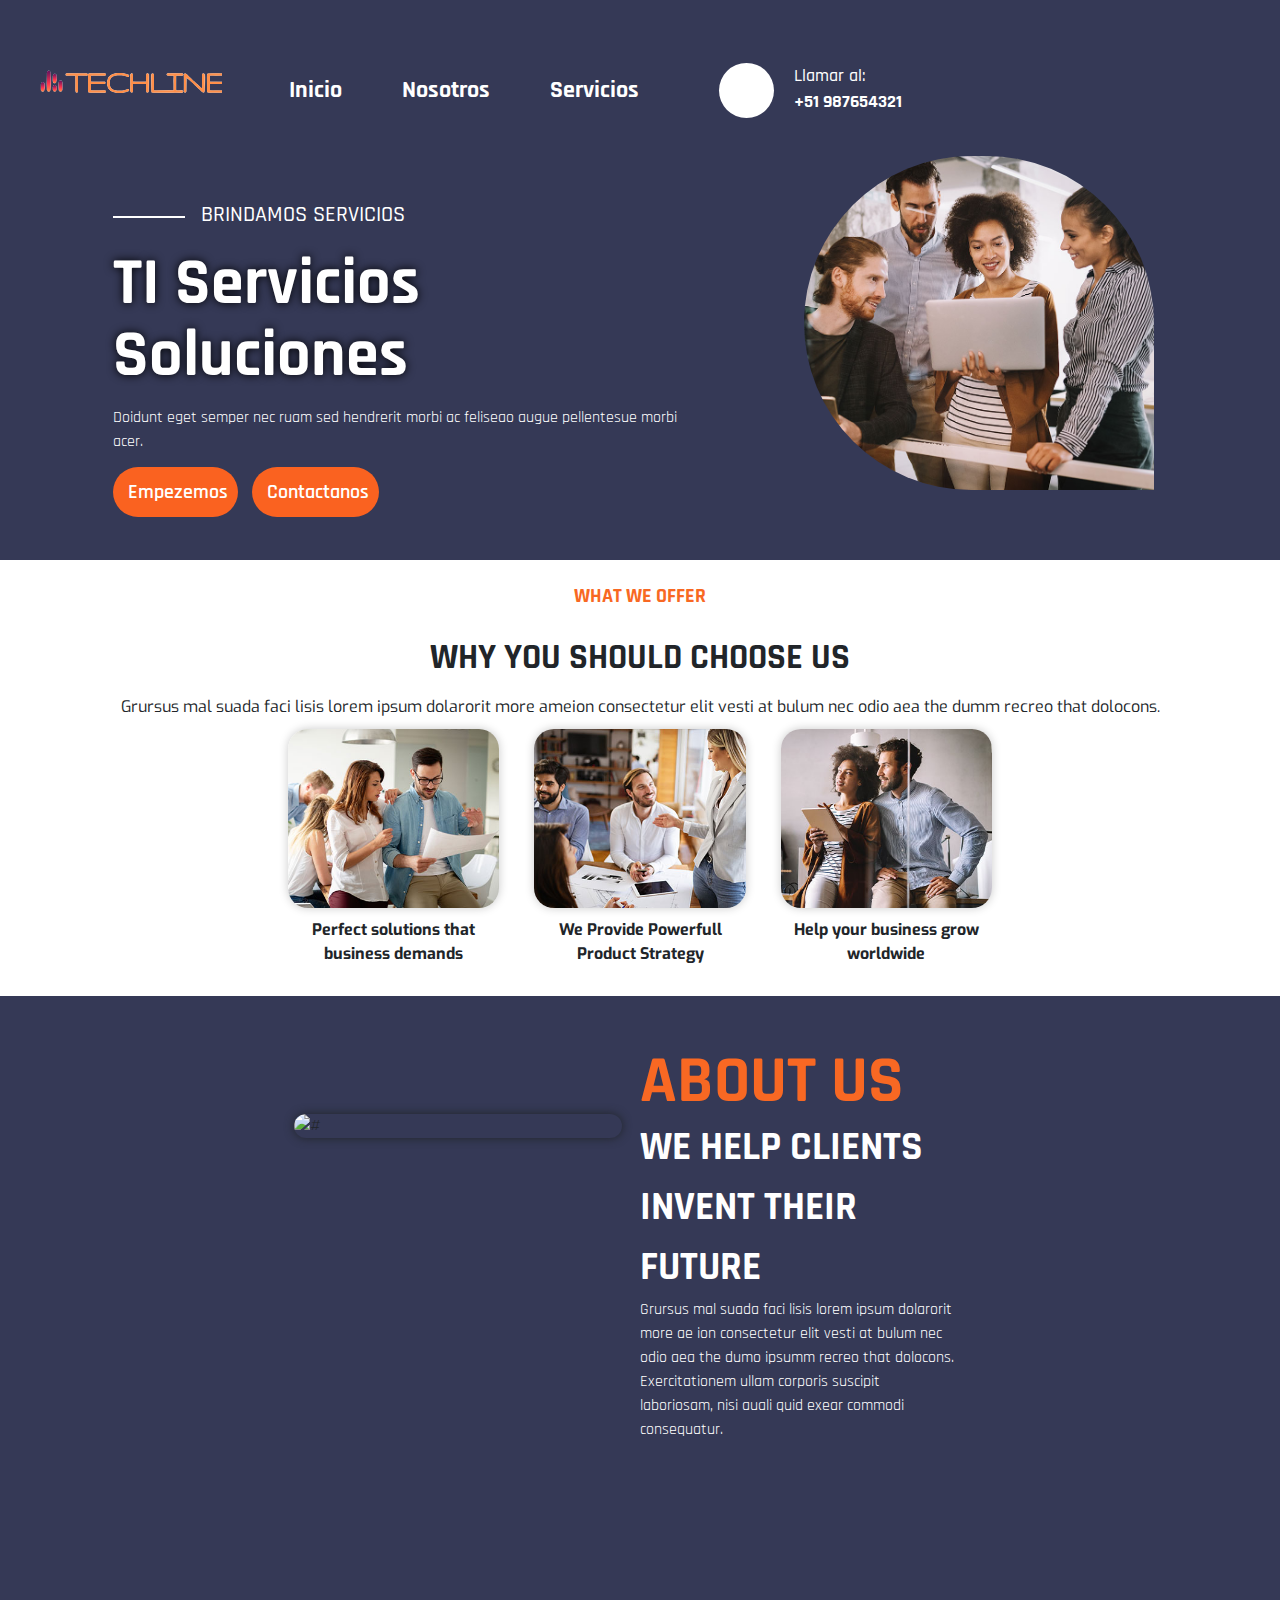
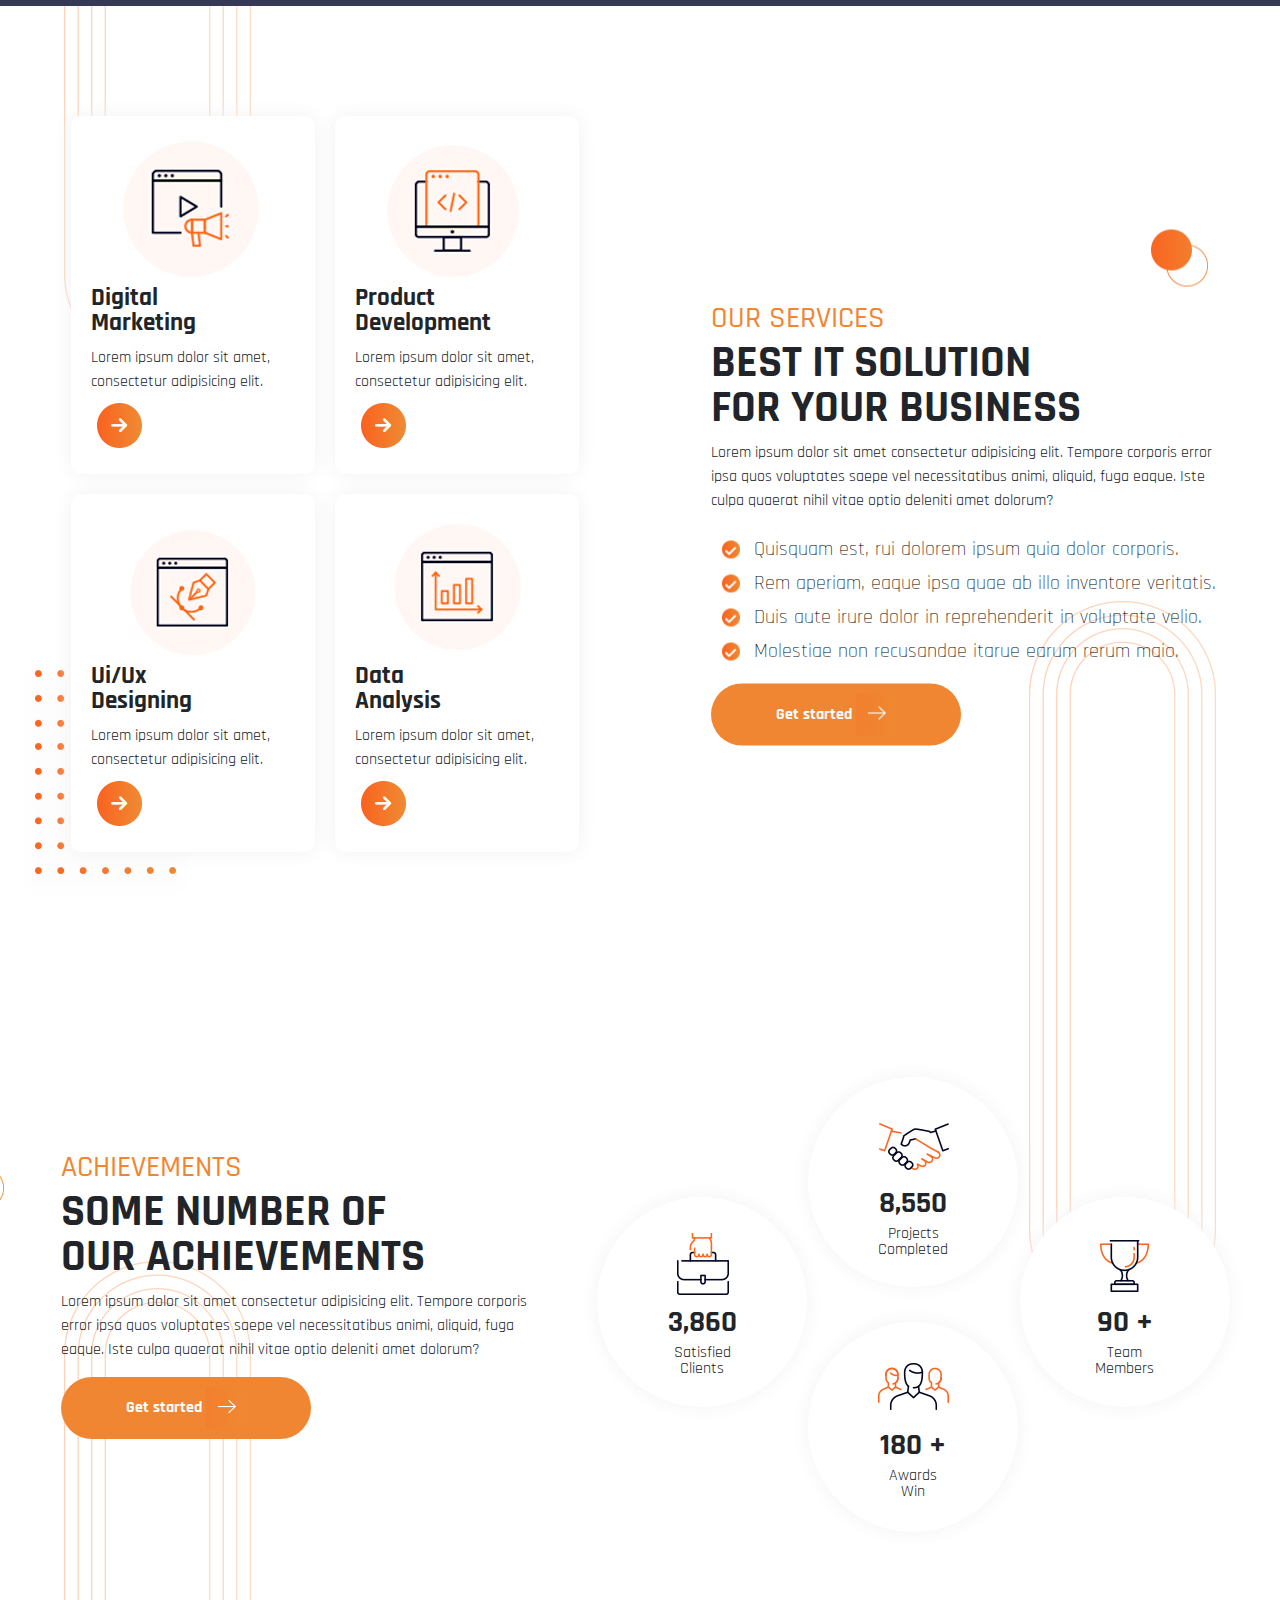
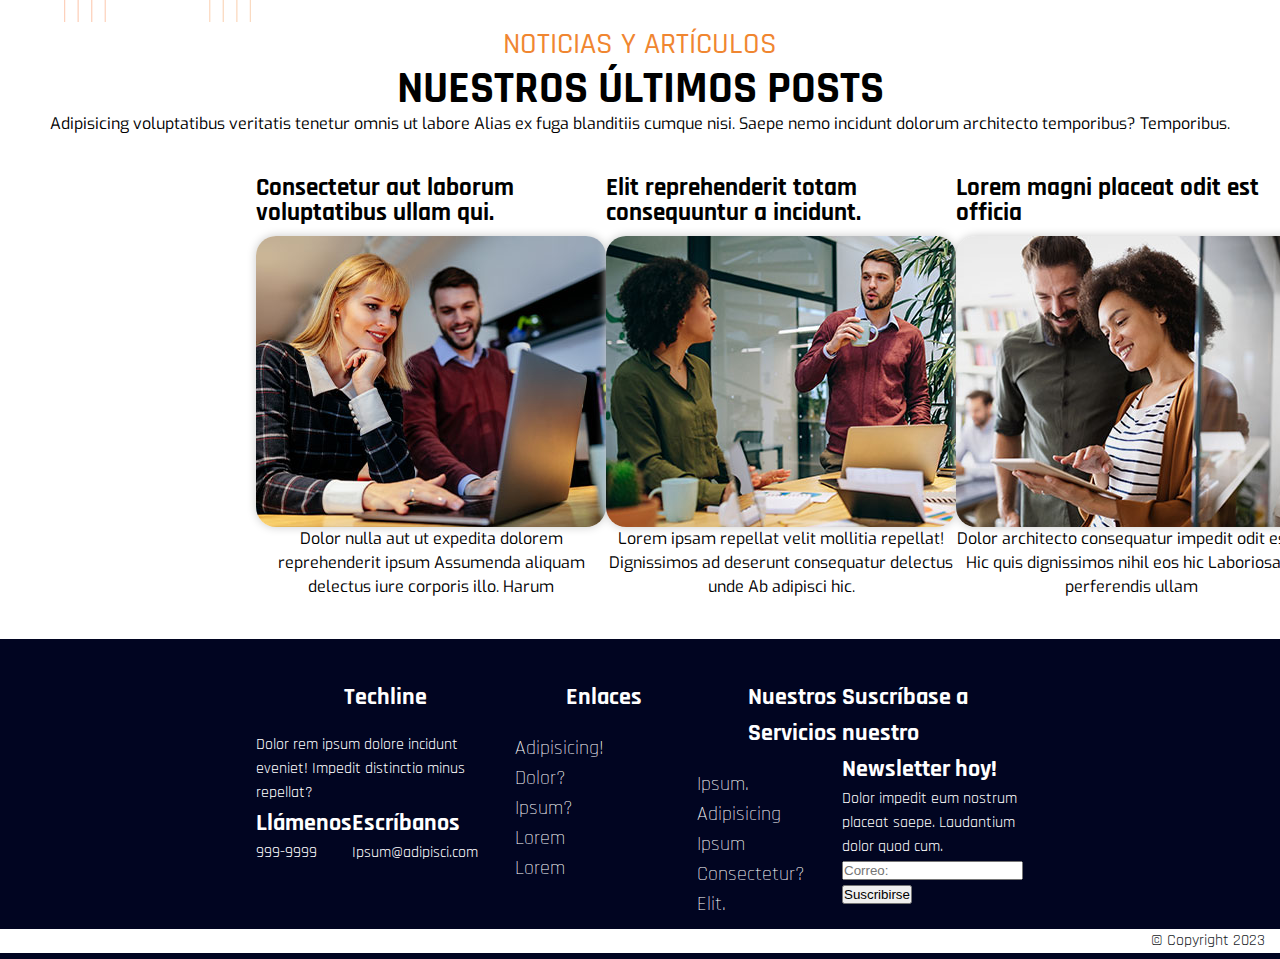
==== index.html @ 8a4e3941 "Cambis míos" ====
<!DOCTYPE html>
<html lang="en">
<head>
        <meta charset="UTF-8">
        <meta http-equiv="X-UA-Compatible" content="IE=edge">
        <meta name="viewport" content="width=device-width, initial-scale=1.0">
        <title>TECHLINE</title>
        <link rel="stylesheet" href="estilos.css">
        <link rel="stylesheet" href="https://cdnjs.cloudflare.com/ajax/libs/font-awesome/6.4.0/css/all.min.css" integrity="sha512-iecdLmaskl7CVkqkXNQ/ZH/XLlvWZOJyj7Yy7tcenmpD1ypASozpmT/E0iPtmFIB46ZmdtAc9eNBvH0H/ZpiBw==" crossorigin="anonymous" referrerpolicy="no-referrer" />
</head>
<body>
<div class="banner_completo">
        <header class="cabecera" >
                <div class="barra_cabecera">
                        <div class="menu_cabecera">
                                <div class="barra_derecha">
                                        <div class="imagen">
                                                <div class="logo">
                                                        <img src="imagenes/logo1.png" class="logo0">
                                                </div>
                                        </div>

                                        <div class="boton">
                                        

                                        </div>
                                        <div class="contacto">
                                                <ul class="lista">
                                                        <li class="listainicio">Inicio</li>
                                                        <li class="listainicio">Nosotros</li>
                                                        <li class="listainicio">Servicios</li>
                                                </ul>

                                                <div class="img_contacto">
                                                        <div class="img_contacto1">
                                                                <i class="fa-solid fa-phone-volume"></i>
                                                        </div>

                                                        <div class="texto_contacto">
                                                                <p class="texto_contacto1">Llamar al:</p>
                                                                <div class="texto_contacto2"> +51 987654321</div>

                                                        </div>

                                                </div>
                                        </div>
                                 </div>
                        </div>
                </div>


        </header>
        <section class="cabecera2">
                <div class="caja_contenido">
                        <div class="caja_fila">
                                <div class="caja_fila_1">
                                        <div class="caja_fila2">
                                                <div><i class="fa-brands fa-square-facebook"></i></div>
                                                <div><i class="fa-brands fa-square-instagram"></i></div>
                                                <div><i class="fa-brands fa-square-twitter"></i></div>
                                                <div><i class="fa-brands fa-square-whatsapp"></i></div>
                                        </div>
                                        <div class="banner_abajo">
                                                <div class="banner_bajo1">
                                                        <img src="imagenes/banner-line.png" class="img_contacto2">
                                                        <h6 class="texto_blanco">BRINDAMOS SERVICIOS</h6>
                                                        <h1 class="texto_blanco1">TI Servicios Soluciones</h1>
                                                        <p class="texto_blanco1">Doidunt eget semper nec ruam sed hendrerit morbi ac feliseao augue pellentesue morbi acer.</p>
                                                        <div class="botonesbanner"> Empezemos</div>
                                                        <div class="botonesbanner"> Contactanos</div>
                                                </div>
                                        </div>
                                </div>
                                <div class="banner_derecha">
                                        <div class="img_bannerderecha">
                                                <img src="imagenes/banner-image.jpg" class="img_bannerderecha1">
                                        </div>
                                </div>
                        </div>

                </div>

        </section>

        <!-- Ofrecemos -->

        <section class="ofrecemos" id="ofrecemos">
                <div class="offer">
                        <h1>WHAT WE OFFER</h1>
                        <h2>WHY YOU SHOULD CHOOSE US</h2>
                        <p>Grursus mal suada faci lisis lorem ipsum dolarorit more ameion
                        consectetur elit vesti at bulum nec odio aea the dumm recreo
                        that dolocons.</p>
                        <div class="card-container">
                        <div class="card">
                                <img
                                src="imagenes/ofrecemos1.jpg"
                                alt="#" />
                                <p>Perfect solutions that business demands</p>
                        </div>
                        <div class="card">
                                <img
                                src="imagenes/ofrecemos2.jpg"
                                alt="#" />
                                <p>We Provide Powerfull Product Strategy</p>
                        </div>
                        <div class="card">
                                <img
                                src="imagenes/ofrecemos3.jpg"
                                alt="#" />
                                <p>Help your business grow worldwide</p>
                        </div>
                        </div>
                </div>
        </section>


        <!-- Aboutus -->

        <section>
                <div class="aboutus">
                        <div class="img-container">
                        <img src="https://html.designingmedia.com/technofy/assets/images/about-image1.jpg" alt="#" />
                        </div>
                        <div class="text-container">
                        <h1>ABOUT US</h1>
                        <h2>WE HELP CLIENTS INVENT THEIR FUTURE</h2>
                        <p>Grursus mal suada faci lisis lorem ipsum dolarorit more
                                ae ion consectetur elit vesti at bulum nec odio aea the
                                dumo ipsumm recreo that dolocons.

                                Exercitationem ullam corporis suscipit laboriosam, nisi
                                auali quid exear commodi consequatur.</p>
                        </div>
                </div>
        </section>

        <!-- Servicios -->

        <section class="servicios">
            <div class="decoracion-bg-inferior">
                <img src="imagenes/fondo-decoracion-inferior.png" alt="">
            </div>
            <div class="decoracion-bg-superior">
                <img src="imagenes/fondo-decoracion-superior.png" alt="">
            </div>
            <div class="container-servicios">
                
                <div class="wrapper-left">
                    <div class="img-decoration-left">
                        <img src="imagenes/imagen-izquierda-inferior.png" alt="">
                    </div>
                    <div class="item-wrapper-left">
                        <img src="imagenes/imagen-1.jpg" alt="">
                        <h3>
                            Digital <br> Marketing
                        </h3>
                        <p>
                            Lorem ipsum dolor sit amet, consectetur adipisicing elit. 
                        </p>
                        <a href="#">
                            <img src="imagenes/icono-enlace.png" alt="">
                        </a>
                    </div>
                    <div class="item-wrapper-left">
                        <img src="imagenes/imagen-2.jpg" alt="">
                        <h3>
                            Product <br> Development
                        </h3>
                        <p>
                            Lorem ipsum dolor sit amet, consectetur adipisicing elit. 
                        </p>
                        <a href="#">
                            <img src="imagenes/icono-enlace.png" alt="">
                        </a>
                    </div>
                    <div class="item-wrapper-left">
                        <img src="imagenes/imagen-3.jpg" alt="">
                        <h3>
                            Ui/Ux <br> Designing
                        </h3>
                        <p>
                            Lorem ipsum dolor sit amet, consectetur adipisicing elit. 
                        </p>
                        <a href="#">
                            <img src="imagenes/icono-enlace.png" alt="">
                        </a>
                    </div>
                    <div class="item-wrapper-left">
                        <img src="imagenes/imagen-4.jpg" alt="">
                        <h3>
                            Data <br> Analysis
                        </h3>
                        <p>
                            Lorem ipsum dolor sit amet, consectetur adipisicing elit. 
                        </p>
                        <a href="#">
                            <img src="imagenes/icono-enlace.png" alt="">
                        </a>
                    </div>
                </div>

                <div class="wrapper-right">
                    <div class="wrapper-right-2">
                        <div class="img-decoration">
                            <img src="imagenes/imagen-derecha-superior.png" alt="">
                        </div>
                        <h4>
                            OUR SERVICES
                        </h4>
                        <h2>
                            BEST IT SOLUTION <br>
                            FOR YOUR BUSINESS
                        </h2>
                        <p>
                            Lorem ipsum dolor sit amet consectetur adipisicing elit. Tempore corporis error ipsa quos voluptates saepe vel necessitatibus animi, aliquid, fuga eaque. Iste culpa quaerat nihil vitae optio deleniti amet dolorum?
                        </p>
                        <ul class="lista-servicios">
                            <li>
                                <img src="imagenes/icono-lista.png" alt="">
                                Quisquam est, rui dolorem ipsum quia dolor corporis.
                            </li>
                            <li>
                                <img src="imagenes/icono-lista.png" alt="">
                                Rem aperiam, eaque ipsa quae ab illo inventore veritatis.
                            </li>
                            <li>
                                <img src="imagenes/icono-lista.png" alt="">
                                Duis aute irure dolor in reprehenderit in voluptate velio.
                            </li>
                            <li>
                                <img src="imagenes/icono-lista.png" alt="">
                                Molestiae non recusandae itarue earum rerum maio.
                            </li>
                        </ul>
                        <a href="">
                            Get started
                            <img src="imagenes/icono-enlace-derecha.png" alt="">
                        </a>
                    </div>
                </div>
            </div>
        </section>

        <!-- Logros -->

        <section class="logros">
            <div class="decoracion-bg-inferior">
                <img src="imagenes/fondo-decoracion-inferior.png" alt="">
            </div>
            <div class="decoracion-bg-superior">
                <img src="imagenes/fondo-decoracion-superior.png" alt="">
            </div>
            <div class="container-logros">
                
                <div class="wrapper-left">
                    <div class="wrapper-left-2">
                        <div class="img-decoration">
                            <img src="imagenes/imagen-derecha-superior.png" alt="">
                        </div>
                        <h4>
                            ACHIEVEMENTS
                        </h4>
                        <h2>
                            SOME NUMBER OF <br>
                            OUR ACHIEVEMENTS
                        </h2>
                        <p>
                            Lorem ipsum dolor sit amet consectetur adipisicing elit. Tempore corporis error ipsa quos voluptates saepe vel necessitatibus animi, aliquid, fuga eaque. Iste culpa quaerat nihil vitae optio deleniti amet dolorum?
                        </p>
                        <a href="">
                            Get started
                            <img src="imagenes/icono-enlace-derecha.png" alt="">
                        </a>
                    </div>
                </div>

                <div class="wrapper-right">
                    <div class="item-wrapper-right">
                        <div class="centered">
                            <img src="imagenes/icono-1-logros.png" alt="">
                            <h3>
                                3,860
                            </h3>
                            <p>
                                Satisfied <br> Clients
                            </p>
                        </div>
                    </div>
                    <div class="item-wrapper-right">
                        <div class="centered">
                            <img src="imagenes/icono-2-logros.png" alt="">
                            <h3>
                                8,550
                            </h3>
                            <p>
                                Projects <br> Completed
                            </p>
                        </div>
                    </div>
                    <div class="item-wrapper-right">
                        <div class="centered">
                            <img src="imagenes/icono-3-logros.png" alt="">
                            <h3>
                                90 +
                            </h3>
                            <p>
                                Team <br> Members 
                            </p>
                        </div>
                    </div>
                    <div class="item-wrapper-right">
                        <div class="centered">
                            <img src="imagenes/icono-4-logros.png" alt="">
                            <h3>
                                180 +
                            </h3>
                            <p>
                                Awards <br>Win
                            </p>
                        </div>
                    </div>
                </div>
                
            </div>
        </section>

        <!-- Noticias -->

        <section class="noticias" id="noticias">
                <h4>Noticias y Artículos</h4>
                <h2>Nuestros últimos posts</h2>
                <p>Adipisicing voluptatibus veritatis tenetur omnis ut labore Alias ex fuga blanditiis cumque nisi. Saepe nemo incidunt dolorum architecto temporibus? Temporibus.</p>
                <div class="contenedor">
                        <div class="fila">
                                <div class="columna">
                                        <h3>
                                                Consectetur aut laborum voluptatibus ullam qui.
                                        </h3>
                                        <img src="imagenes/noticias1.jpg">
                                        <p>
                                                Dolor nulla aut ut expedita dolorem reprehenderit ipsum Assumenda aliquam delectus iure corporis illo. Harum
                                        </p>
                                        
                                </div>
                                <div class="columna">
                                        <h3>
                                                Elit reprehenderit totam consequuntur a incidunt.
                                        </h3>
                                        <img src="imagenes/noticias2.jpg">
                                        <p>
                                                Lorem ipsam repellat velit mollitia repellat! Dignissimos ad deserunt consequatur delectus unde Ab adipisci hic.
                                        </p>
                                        
                                </div>
                                <div class="columna">
                                        <h3>
                                                Lorem magni placeat odit est officia
                                        </h3>
                                        <img src="imagenes/noticias3.jpg">
                                        <p>
                                                Dolor architecto consequatur impedit odit esse. Hic quis dignissimos nihil eos hic Laboriosam perferendis ullam
                                        </p>
                                </div>
                        </div>
                </div>
        </section>
        
        <!-- Contactos -->

        <section class="contactos" id="contactos">
                <div class="contenedor">
                        <div class="fila">
                                <div class="columna">
                                        <h2 class="texto_blanco">Techline</h2>
                                        <p>
                                                Dolor rem ipsum dolore incidunt eveniet! Impedit distinctio minus repellat?
                                        </p>                                        
                                        <div class="contenido">
                                                <div class="fila">
                                                        <div class="columna">
                                                                <h2>Llámenos</h2>
                                                                <p>999-9999</p>
                                                        </div>
                                                        <div class="columna">
                                                                <h2>Escríbanos</h2>
                                                                <p>Ipsum@adipisci.com</p>
                                                        </div>
                                                </div>
                                        </div>
                                </div>
                                <div class="columna">
                                        <h2 class="texto_blanco">Enlaces</h2>
                                        <ul>
                                                <li class="lista">Adipisicing!</li>
                                                <li class="lista">Dolor?</li>
                                                <li class="lista">Ipsum?</li>
                                                <li class="lista">Lorem</li>
                                                <li class="lista">Lorem</li>
                                        </ul>                                                                               
                                </div>
                                <div class="columna">
                                        <h2 class="texto_blanco">Nuestros Servicios</h2>
                                        <li class="lista">Ipsum.</li>
                                        <li class="lista">Adipisicing</li>
                                        <li class="lista">Ipsum</li>
                                        <li class="lista">Consectetur?</li>
                                        <li class="lista">Elit.</li>
                                </div>
                                <div class="columna">
                                        <h2>Suscríbase a nuestro Newsletter hoy!</h2>
                                        <p>Dolor impedit eum nostrum placeat saepe. Laudantium dolor quod cum.</p>
                                        <input type="text" placeholder="Correo:">
                                        <button>Suscribirse</button>
                                </div>
                        </div>
                </div>
        </section>
        <footer id="pie">
                <div>
                <i class="fa-brands fa-square-facebook"></i>
                <i class="fa-brands fa-square-instagram"></i>
                <i class="fa-brands fa-square-twitter"></i>
                <i class="fa-brands fa-square-whatsapp"></i>
                </div>
                <div>&copy; Copyright 2023</div>
        </footer>
</body>
</html>
---- estilos.css ----
@import url('https://fonts.googleapis.com/css2?family=Rajdhani:wght@300;400;500;600;700&display=swap');
@import url('https://fonts.googleapis.com/css2?family=Exo:wght@400;500&display=swap');

:root{
    --color-banner:#353956;
    --color-primary: rgb(240,134,49);
    --color-secondary: #fa6220;
    --color-text:#f86823;
    --color-black:#000;
    --color-white:#fff;
    --color-body-header: #212529;
    --color-footer: #010521;
    --color-box-shadow:#cacaca;
    --color-box-shadow-right: #f3f3f3;
    --color-box-shadow-left: #f1f1f1;
}

* {
    margin: 0;
    padding: 0;
    box-sizing: border-box;
}

body {

    font-family: 'Rajdhani', sans-serif;
    font-size: 1rem;
    font-weight: 400;
    line-height: 1.5;
    color: var(--color-body-header);
    text-align: left;
    background-color: var(--color-white);
}

header {
    color: var(--color-body-header);
    font-family: 'Rajdhani', sans-serif;
    padding: 0px 20px;
    width: 100%;
    height: 100%;
}

div{
    box-sizing: border-box;
}

img{
    vertical-align: middle;
    border-style: none;
}

li{
    font-size: 24px;
    color: var(--color-white);
    font-weight: bold;

}

p{
    margin-top: 0;
}

ul{
    list-style: none;
}

li{
    list-style: none;

}

h6{

    margin-block-start: -1.33em;
    margin-block-end: 2.33em;
    margin-inline-start: 0px;
    margin-inline-end: 0px;
}

h1{
    font-weight: 700;
    font-size: 66px;
    line-height: 72px;
}

/* ID*/

#contactos {
    position: relative;
    top: 380px;
    color: var(--color-white);
    background-color: var(--color-footer);
}
.contactos{
    padding: 40px 0 40px 0;
}
#contactos li {
    color: var(--color-white);
    font-size: 20px;
    font-weight: lighter;
}


#pie {
    background-color: var(--color-white); 
    position: relative;
    top: 350px;
    display: flex;
    justify-content: space-between; 
    padding-right: 15px;
    padding-left: 15px;
}

/*************************** Noticias ***************************/

#noticias {
        position: relative;
        top: 380px;
        color: var(--color-black);
        background-color: var(--color-white);
}
.noticias .contenedor{
    padding: 40px 0 40px 0;
}
.noticias h4,
.noticias h2, 
.noticias p{
    text-align: center;
}
.noticias p{
    font-family: 'Exo', sans-serif;
}
#noticias h4 {
    color: var(--color-primary);
    font-size: 30px;
    font-weight: 500;
    text-transform: uppercase;
}

#noticias h2{
    font-size: 45px;
    line-height: 1;
    text-transform: uppercase;
}

#noticias h3 {
    line-height: 1;
    font-size: 25px;
    padding-bottom: 10px;
}
.noticias img{
    border-radius: 20px;
    box-shadow: 0 0 10px var(--color-box-shadow);
}
/* Class*/

.contenedor {
    max-width: 60%;
    margin-left: auto;
    margin-right: auto;
}

.fila {
    display: flex;
    flex-direction: row;
}

.columna {
    flex-basis: 0;
    flex-grow: 1;
}

.banner_completo{
    background-color: var(--color-banner);
}
.banner_completo .listainicio li{
    text-shadow: 0 0 10px var(--color-black);
}
.menu_cabecera{
    width: 100%;
    padding-right: 15px;
    padding-left: 15px;
    margin-right: auto;
    margin-left: auto;
    display: block;

}

.barra_derecha{

    position: relative;
    padding: 42px 0;
    justify-content: flex-start;
    display: flex;
    align-items: center;
}

.imagen{
    margin-left: 0;
    margin-right: 0;
    padding-top: 0;
    padding-bottom: 0;
}

.logo{
    margin-bottom: 0;
    margin: 0 0 1rem;
    
}

.logo0{
    max-width: 100%;
    height: auto;
}

.boton{
    display: none;
}

.contacto{
    display: flex!important;
    flex-basis: auto;
    align-items: center;
}
.lista{
    align-items: center;
    display: inherit;
    padding-left: 37px;
    margin-bottom: 0;
    list-style: none;
    margin-top: 0;
}

.listainicio{
    padding: 30px ;
}

.img_contacto{
    margin-left: 50px;
    

}

.img_contacto1{
    height: 55px;
    width: 55px;
    line-height: 55px;
    background: var(--color-white);
    border-radius: 100px;
    text-align: center;
    float: left;

}

.img_contacto1 i {
   font-size: 2rem;
   margin-top: 10px;
}

.img_contacto2{
    max-width: 100%;
    height: 80%; /* aquí se varió de auto a 80% con la finalidad de encajar la imagen de llamada */

}

.texto_contacto{
    padding-left: 75px;
    padding-top: 0;   
}

.texto_contacto1{
    margin-bottom: 0px;
    font-size: 18px;
    line-height: 26px;
    color: var(--color-white);
    font-weight: 500;
}

.texto_contacto2{
    font-size: 18px;
    line-height: 26px;
    color: var(--color-white);
    font-weight: 700;
    display: inline-block;
}

.cabecera2{
    padding: 100px 95px 280px;
    position: relative;
    width: 100%;
    height: auto;

}
.cabecera2 h1{
    text-shadow: 0 0 10px var(--color-black);
}


.caja_contenido{
    width: 100%;
    padding-right: 15px;
    padding-left: 15px;
    margin-right: auto;
    margin-left: auto;
}
.caja_fila{
    display: flex;
    flex-wrap: wrap;
    margin-right: -15px;
    margin-left: -15px;
}

.caja_fila_1{

    position: relative;
    width: 100%;
    padding-right: 15px;
    padding-left: 15px;
    max-width: 55%;
}

.caja_fila2 div {
        margin-left: -95px;
}

.caja_fila2 div i {
        font-size: 2rem;
}


.lista_iconos{
    left: -96px;
    top: -50px;
    position: absolute;
    padding-left: 0;
    margin-top: 0px;
    margin-bottom: 1rem;

}

.logos{
    font-size: 20px;
    margin-top: 2px;
    border-radius: 100px;
    text-align: center;
    width: 32px;
    height: 32px;
    line-height: 32px;
    display: inline-block;
    
}

.listafav{
    padding: 8px;
}

.banner_bajo1{
    position: absolute;
    display: block;
    top: -75px;
    left: 18px;
    margin-bottom: 0;
    
}

.texto_blanco{
    margin-bottom: 18px;
    padding-left: 88px;
    color: var(--color-white);


}

.texto_blanco1{
    margin-bottom: 18px;
    padding-left: 0px;
    color: var(--color-white);


}

h6.texto_blanco{    
    font-size: 22px;
    line-height: 30px;
    font-weight: 500;
    text-transform: uppercase;
    display: block;
}

h1.texto_blanco1{
    margin-bottom: 14px;
    color: var(--color-white);

}

.botonesbanner{
    background: var(--color-secondary);
    font-size: 20px;
    line-height: 30px;
    font-weight: 600;
    border-radius: 30px;
    padding: 10px 10px 10px 15px;
    text-align: center;
    display: inline-block;
    margin-right: 10px;
    color: var(--color-white);
    margin-top: -5px;

}

.banner_derecha{
    flex: 80%;
    max-width: 65%;
    position: relative;
    width: 100%;
    padding-right: 15px;
    padding-left: 15px;
}

.img_bannerderecha{
    right: 0;
    top: -84px;
    position: absolute;
    margin-bottom: 0;
    margin: 0 0 1rem;
}

.img_bannerderecha1{
    width: 350px;
    border-radius: 200px 200px 0 200px;
    position: absolute;
    margin-top: -40px;
}



.offer h1{
    text-align: center;
    font-size: 20px;
    color: var(--color-text);
}
.offer h2{
    text-align: center;
    font-weight: bold;
    font-size: 35px;
}
.offer p{
    text-align: center;
}

.card img{
    width: 100%;
}
.card-container {
    width: 55%;
    margin: auto;
    display: flex;
    flex-wrap: wrap;
    justify-content: space-between;
}

.card {
    width: 30%;
    padding-bottom: 20px;
    background-color: var(--color-white);
    border-radius: 5px;
}
.card p{
    text-align: center;
    font-weight: bold;
}

/**************************** About us  ********************/

.aboutus{
    height: 200px;
    width: 60%;
    margin: auto;
    margin-top: 30px;
    display: flex;
    flex-wrap: nowrap;
    justify-content: space-between;
    padding: 20px;
}
.aboutus img{
    border-radius: 20px;
    box-shadow: 0 0 10px var(--color-body-header);
}
.aboutus h2,
.aboutus p{
    color: var(--color-white);
}
.img-container{
    width: 50%;
    margin: auto;
    display: flex;
    justify-content: center;
}
.img-container img{
    width: 90%;
}
.text-container{
    width: 50%;
    padding-right: 50px;
}
.text-container h1{
    color: var(--color-text);
}
.text-container h2{
    font-weight: bolder;
    font-size: 40px;
}
.text-container p{
    text-align: start;
}

/************************* Ofrecemos *****************************/

#ofrecemos {
    background-color:var(--color-white);
}
.ofrecemos p{
    padding: 10px;
    font-family: 'Exo', sans-serif;
}
.ofrecemos img{
    border-radius: 20px;
    box-shadow: 0 0 10px var(--color-box-shadow);
}
/*************************** Servicios *************************/
.servicios{
    position: relative;
    top: 380px;
    background-color: var(--color-white);
    padding: 80px 10px 80px 10px;
}
.servicios h2{
    font-size: 45px;
    line-height: 1;
}
.servicios .container-servicios{
    max-width: 1199px;
    margin: auto;
    display: flex;
}
.servicios .wrapper-left,
.servicios .wrapper-right{
    flex: 1;
    padding: 20px;
}
.servicios .decoracion-bg-inferior{
    position: absolute;
    bottom: 0;
    right: 5%;
}
.servicios .decoracion-bg-superior{
    position: absolute;
    top: 0;
    left: 5%;
}

/* left */
.servicios .wrapper-left{
    display: flex;
    flex-wrap: wrap;
    position: relative;
    flex: 1.2;
    z-index: 2;
}
.servicios .wrapper-left .item-wrapper-left{
    padding: 20px;
    width: 40%;
    box-shadow: 0 0 20px var(--color-box-shadow-left);
    margin: 10px;
    border-radius: 10px;
    background-color: var(--color-white);
}
.servicios .wrapper-left .item-wrapper-left h3{
    line-height: 1;
    font-size: 25px;
    padding-bottom: 10px;
}
.servicios .wrapper-left .item-wrapper-left > img{
    display: block;
    margin: auto;
}
.servicios .wrapper-left .img-decoration-left{
    position: absolute;
    top:72%;
    left: -4%;
    z-index: -1;
}

/* Right */
.servicios .wrapper-right{
    position: relative;
    flex: 1;
}
.servicios .wrapper-right-2{
    position: relative;
    top: 50%;
    transform: translateY(-50%);
}
.servicios .wrapper-right h4{
    color: var(--color-primary);
    font-size: 30px;
    font-weight: 500;
}
.servicios .wrapper-right p{
    padding-top: 10px;
}
.servicios .wrapper-right a{
    display: block;
    background-color: var(--color-primary);
    color: var(--color-white);
    width: 250px;
    padding: 10px 20px;
    border-radius: 50px;
    text-decoration: none;
    margin-top: 15px;
    text-align: center;
    font-weight: bolder;
}
.servicios .wrapper-right .img-decoration{
    text-align: end;
}

.servicios .wrapper-right .lista-servicios {
    padding-top: 20px;
}
.servicios .wrapper-right .lista-servicios li{
    color: var(--color-black);
    font-size: 20px;
    font-weight: lighter;
}

/*********************** Logros **********************/

.logros{
    background-color: var(--color-white);
    padding: 80px 10px 80px 10px;
    position: relative;
    top: 380px;
}
.logros h2{
    font-size: 45px;
    line-height: 1;
}
.logros .container-logros{
    max-width: 1199px;
    margin: auto;
    display: flex;
    flex-wrap: wrap;
}
.logros .wrapper-left,
.logros .wrapper-right{
    padding: 20px;
}
.logros .wrapper-left{
    flex: 1;
}
.logros .wrapper-right{
    flex: 1.3;
}
.logros .decoracion-bg-inferior{
    position: absolute;
    bottom: 0;
    left: 5%;
}
.logros .decoracion-bg-superior{
    position: absolute;
    top: 0;
    right: 5%;
}
/* right */

.logros .wrapper-right{
    position: relative;
    height: 500px;
    width: 100%;
}
.logros .item-wrapper-right{
    position: relative;
    padding: 20px;
    width: 40%;
    box-shadow: 0 0 20px var(--color-box-shadow-right);
    margin: 10px;
    border-radius: 50%;
    background-color: var(--color-white);
    text-align: center;
    height: 210px;
    width: 210px;
}
.logros .item-wrapper-right h3{
    font-size: 30px;
}
.logros .item-wrapper-right p{
    line-height: 1;
}
.logros .item-wrapper-right:nth-child(1){
    position: absolute;
    top: 50%;
    transform: translateY(-50%);
}
.logros .item-wrapper-right:nth-child(2){
    position: absolute;
    top: 5%;
    left: 50%;
    transform: translateX(-50%);
}
.logros .item-wrapper-right:nth-child(3){
    position: absolute;
    right: 0;
    top: 50%;
    transform: translateY(-50%);
}
.logros .item-wrapper-right:nth-child(4){
    position: absolute;
    bottom: 0;
    left: 50%;
    transform: translateX(-50%);
}
.logros .item-wrapper-right .centered{
    position: relative;
    top: 50%;
    transform: translateY(-50%);
}

/* Left */
.logros .wrapper-left{
    position: relative;
}
.logros .wrapper-left h4{
    color: var(--color-primary);
    font-size: 30px;
    font-weight: 480;
}
.logros .wrapper-left p{
    padding-top: 10px;
}
.logros .wrapper-left a{
    display: block;
    background-color: var(--color-primary);
    color: var(--color-white);
    width: 250px;
    padding: 10px 20px;
    border-radius: 50px;
    text-decoration: none;
    margin-top: 15px;
    text-align: center;
    font-weight: bolder;
}
.logros .wrapper-left .img-decoration{
    position: absolute;
    left: -120px;
}
.logros .wrapper-left-2{
    position: relative;
    top: 50%;
    transform: translateY(-50%);
}
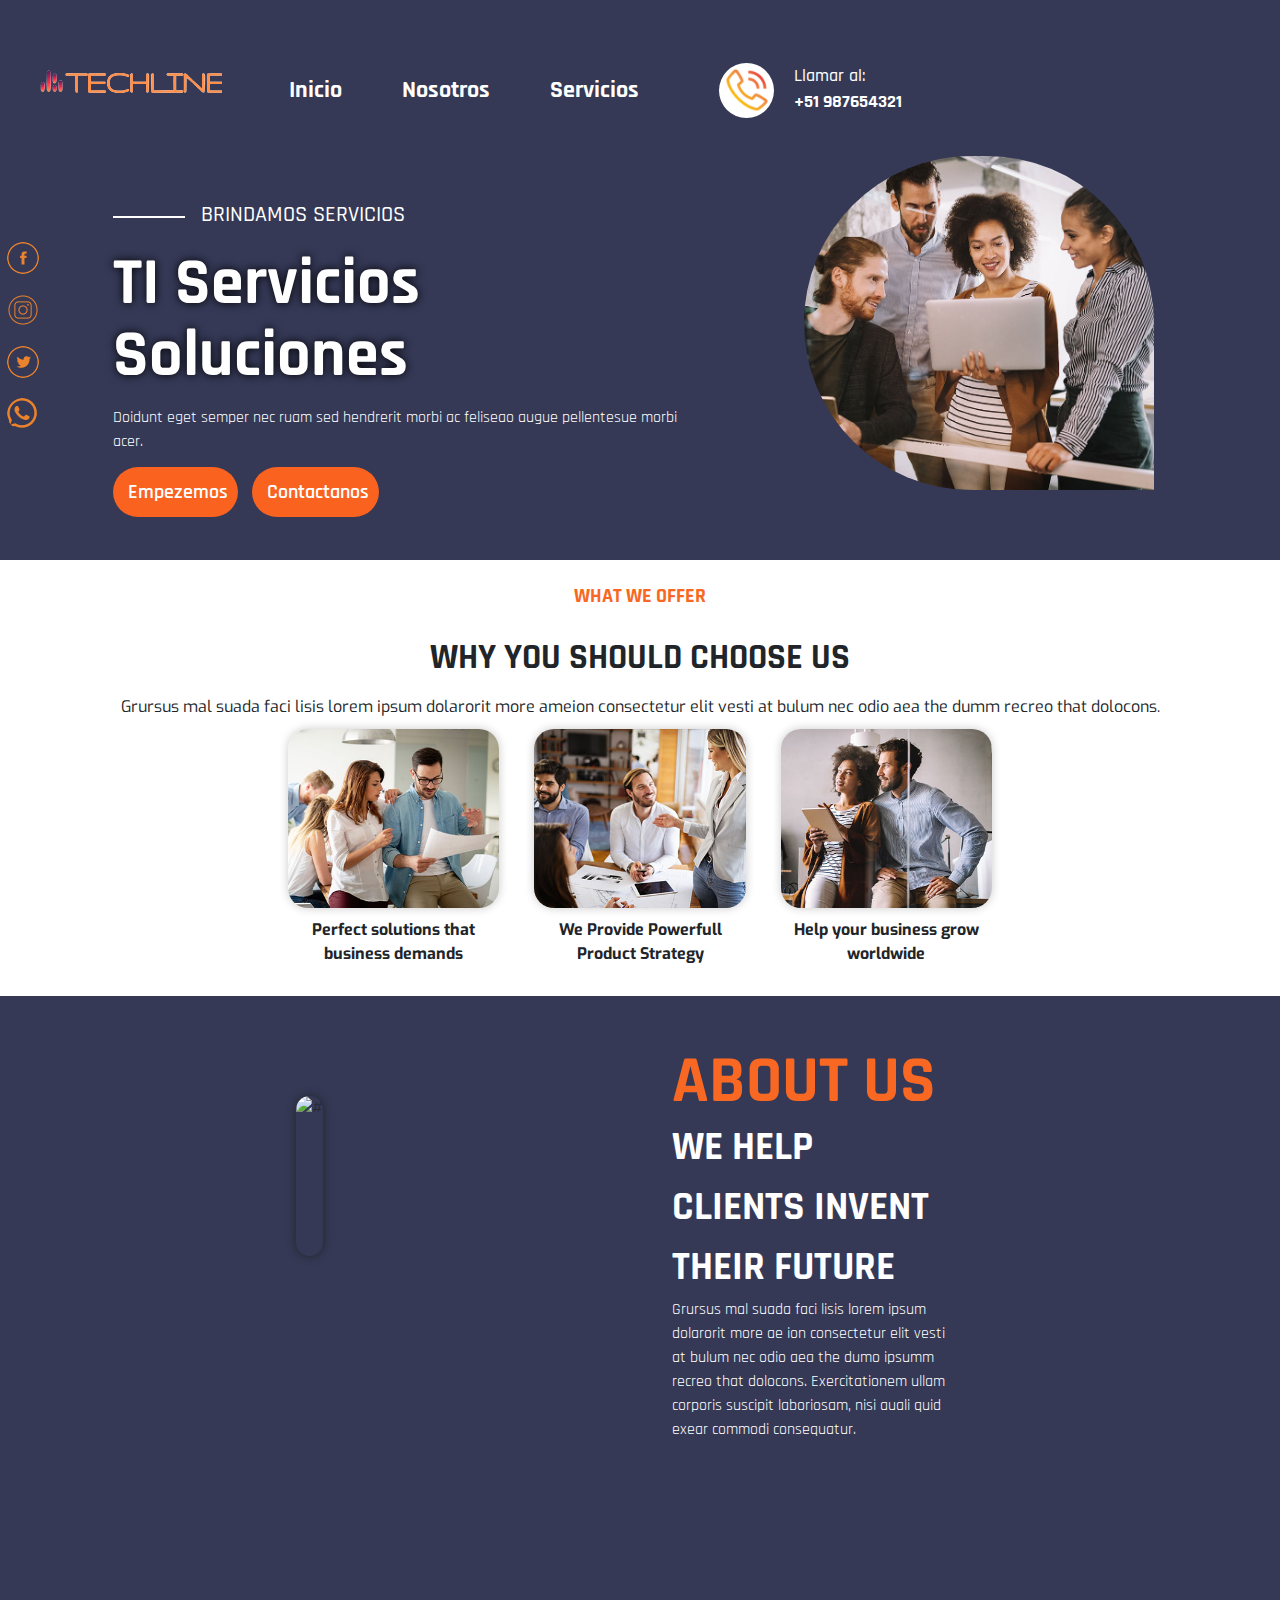
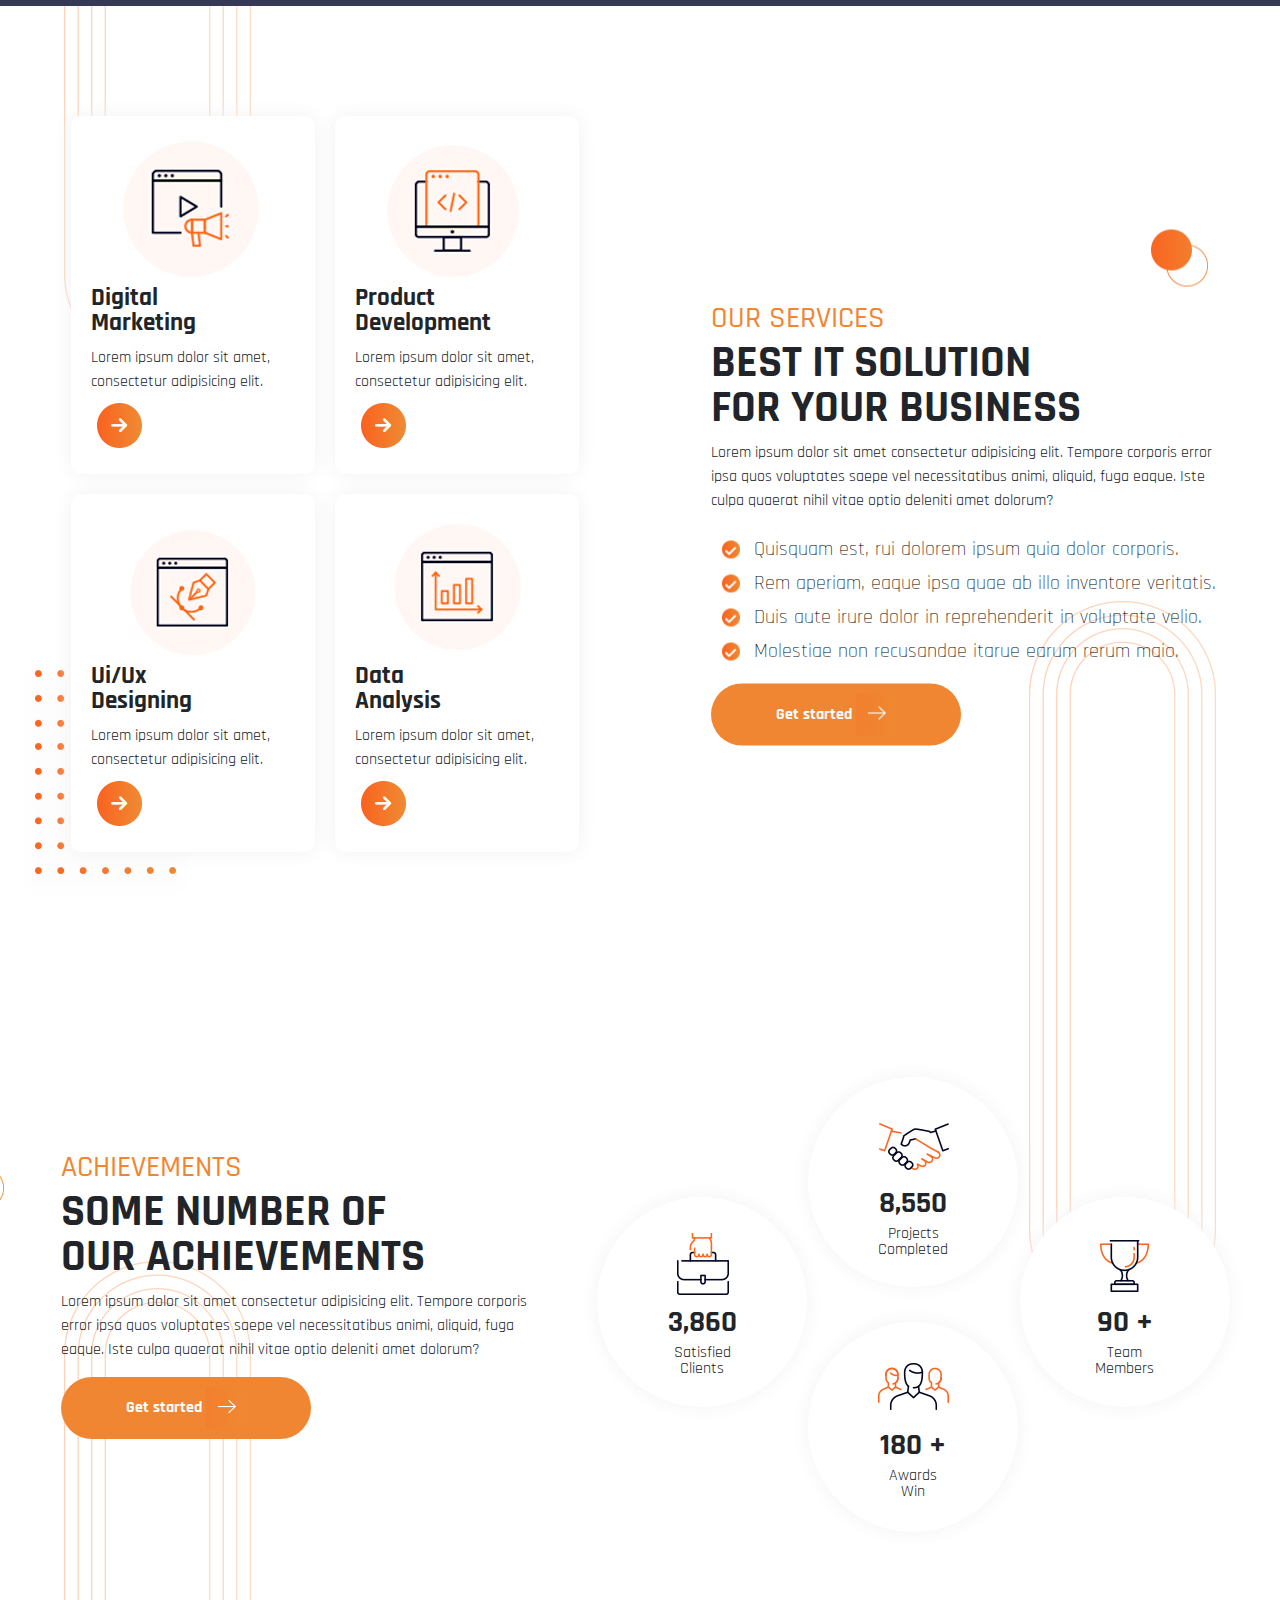
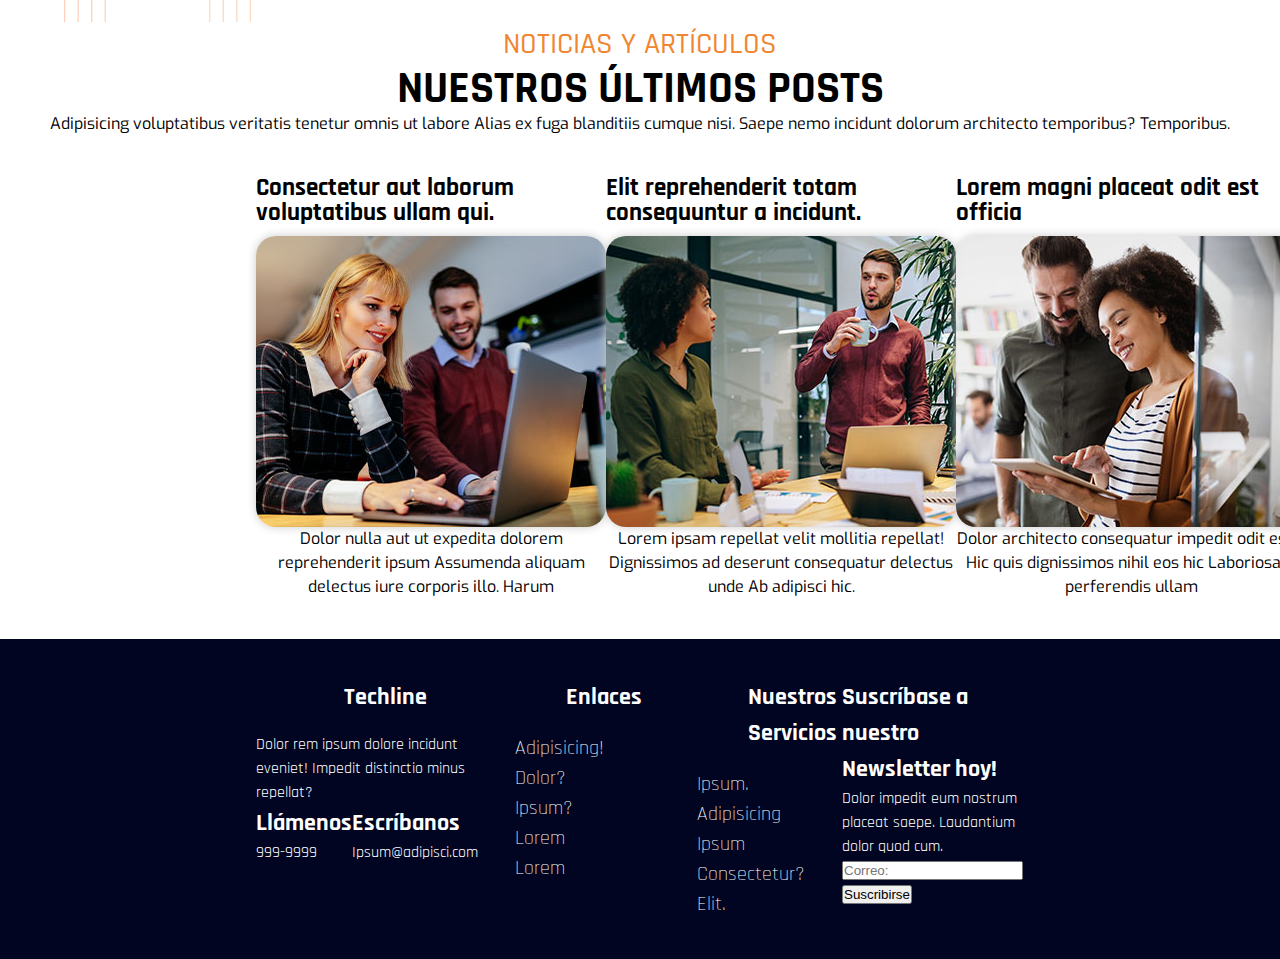
==== commit 51f784f8: "Cambios de Félix" ====
--- a/index.html
+++ b/index.html
@@ -6,7 +6,6 @@
         <meta name="viewport" content="width=device-width, initial-scale=1.0">
         <title>TECHLINE</title>
         <link rel="stylesheet" href="estilos.css">
-        <link rel="stylesheet" href="https://cdnjs.cloudflare.com/ajax/libs/font-awesome/6.4.0/css/all.min.css" integrity="sha512-iecdLmaskl7CVkqkXNQ/ZH/XLlvWZOJyj7Yy7tcenmpD1ypASozpmT/E0iPtmFIB46ZmdtAc9eNBvH0H/ZpiBw==" crossorigin="anonymous" referrerpolicy="no-referrer" />
 </head>
 <body>
 <div class="banner_completo">
@@ -33,7 +32,7 @@
 
                                                 <div class="img_contacto">
                                                         <div class="img_contacto1">
-                                                                <i class="fa-solid fa-phone-volume"></i>
+                                                                <img src="imagenes/telefono1.png" class="img_contacto2">
                                                         </div>
 
                                                         <div class="texto_contacto">
@@ -55,10 +54,14 @@
                         <div class="caja_fila">
                                 <div class="caja_fila_1">
                                         <div class="caja_fila2">
-                                                <div><i class="fa-brands fa-square-facebook"></i></div>
-                                                <div><i class="fa-brands fa-square-instagram"></i></div>
-                                                <div><i class="fa-brands fa-square-twitter"></i></div>
-                                                <div><i class="fa-brands fa-square-whatsapp"></i></div>
+                                                <ul class="lista_iconos">
+                                                        <li class="listafav"><img src="imagenes/facebook.png" class="logos"></li>
+                                                        <li class="listafav"><img src="imagenes/instagram.png" class="logos"></li>
+                                                        <li class="listafav"><img src="imagenes/twitter.png" class="logos"></li>
+                                                        <li class="listafav"><img src="imagenes/whatsapp (3).png" class="logos"></li>
+
+                                                </ul>
+
                                         </div>
                                         <div class="banner_abajo">
                                                 <div class="banner_bajo1">
@@ -119,7 +122,7 @@
 
         <section>
                 <div class="aboutus">
-                        <div class="img-container">
+                        <div class="aboutus">
                         <img src="https://html.designingmedia.com/technofy/assets/images/about-image1.jpg" alt="#" />
                         </div>
                         <div class="text-container">
@@ -415,15 +418,7 @@
                                 </div>
                         </div>
                 </div>
-        </section>
-        <footer id="pie">
-                <div>
-                <i class="fa-brands fa-square-facebook"></i>
-                <i class="fa-brands fa-square-instagram"></i>
-                <i class="fa-brands fa-square-twitter"></i>
-                <i class="fa-brands fa-square-whatsapp"></i>
-                </div>
-                <div>&copy; Copyright 2023</div>
-        </footer>
+
+        </section>
 </body>
 </html>
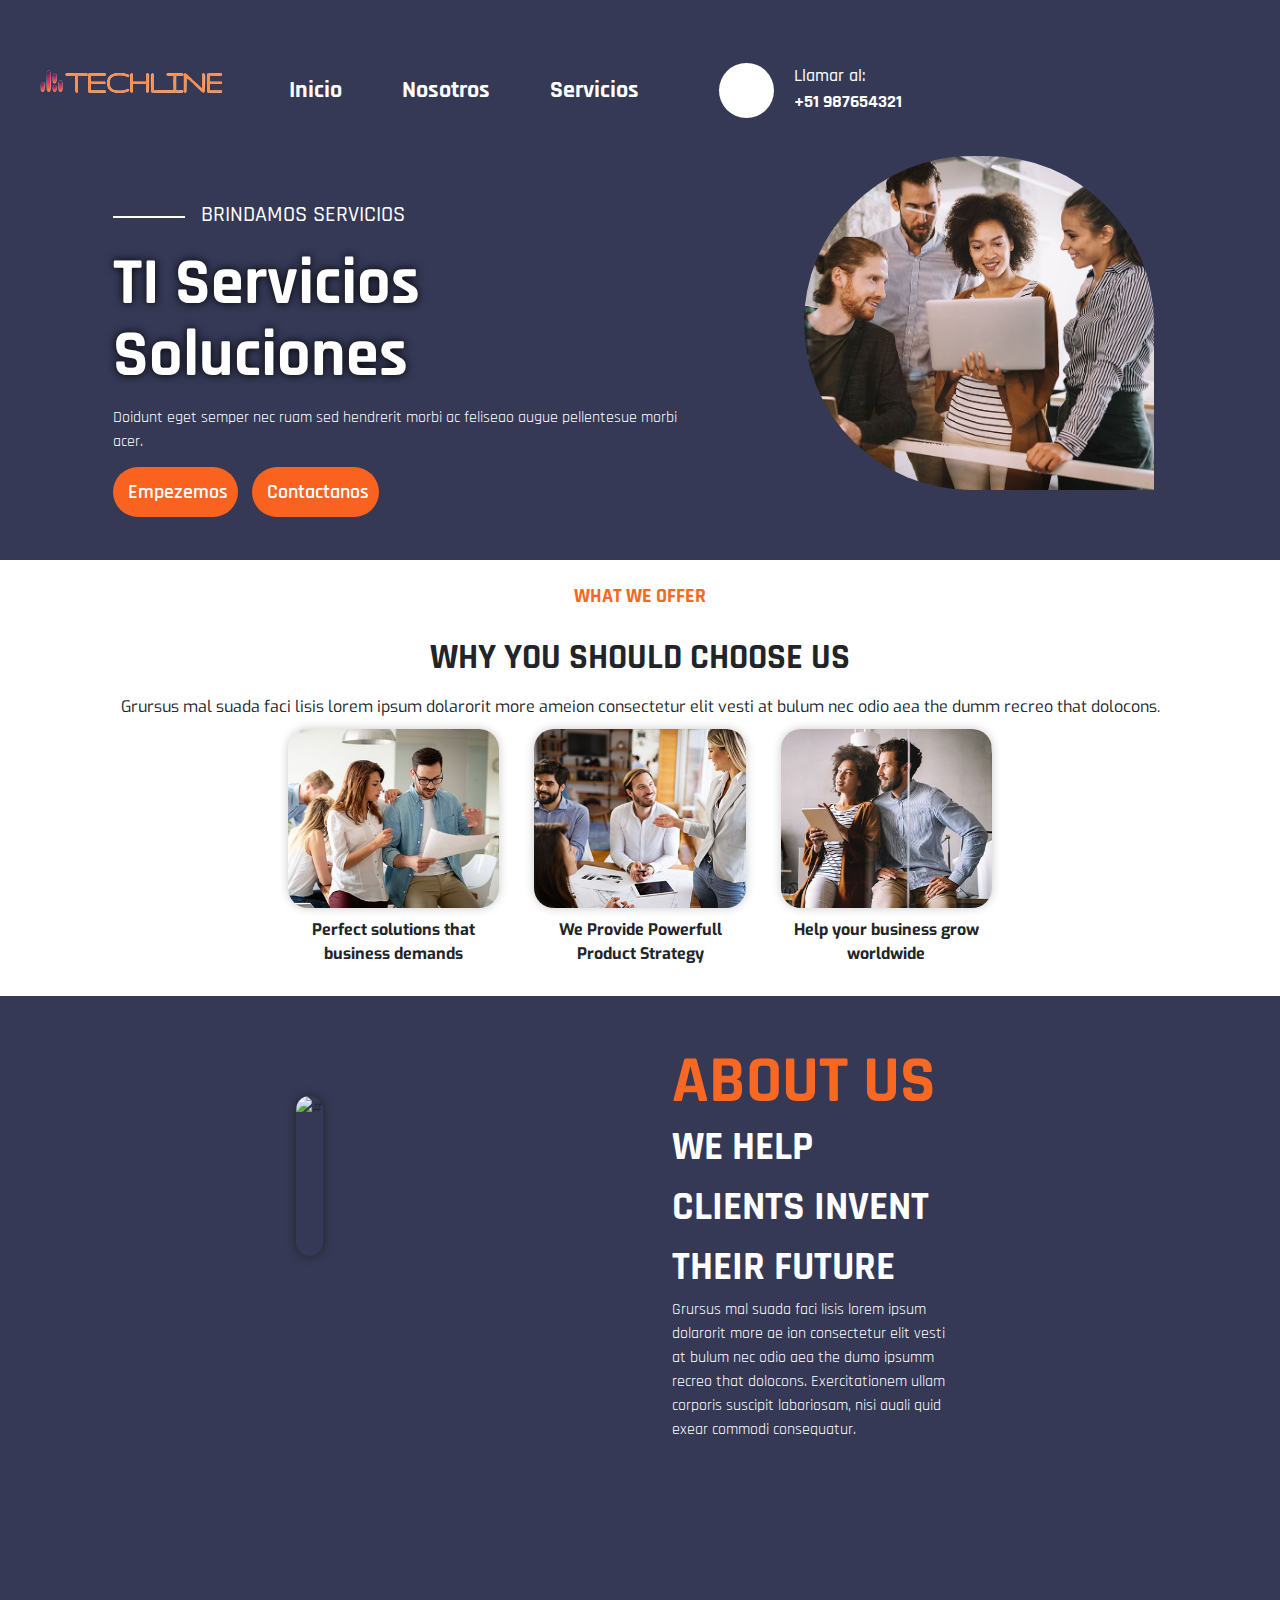
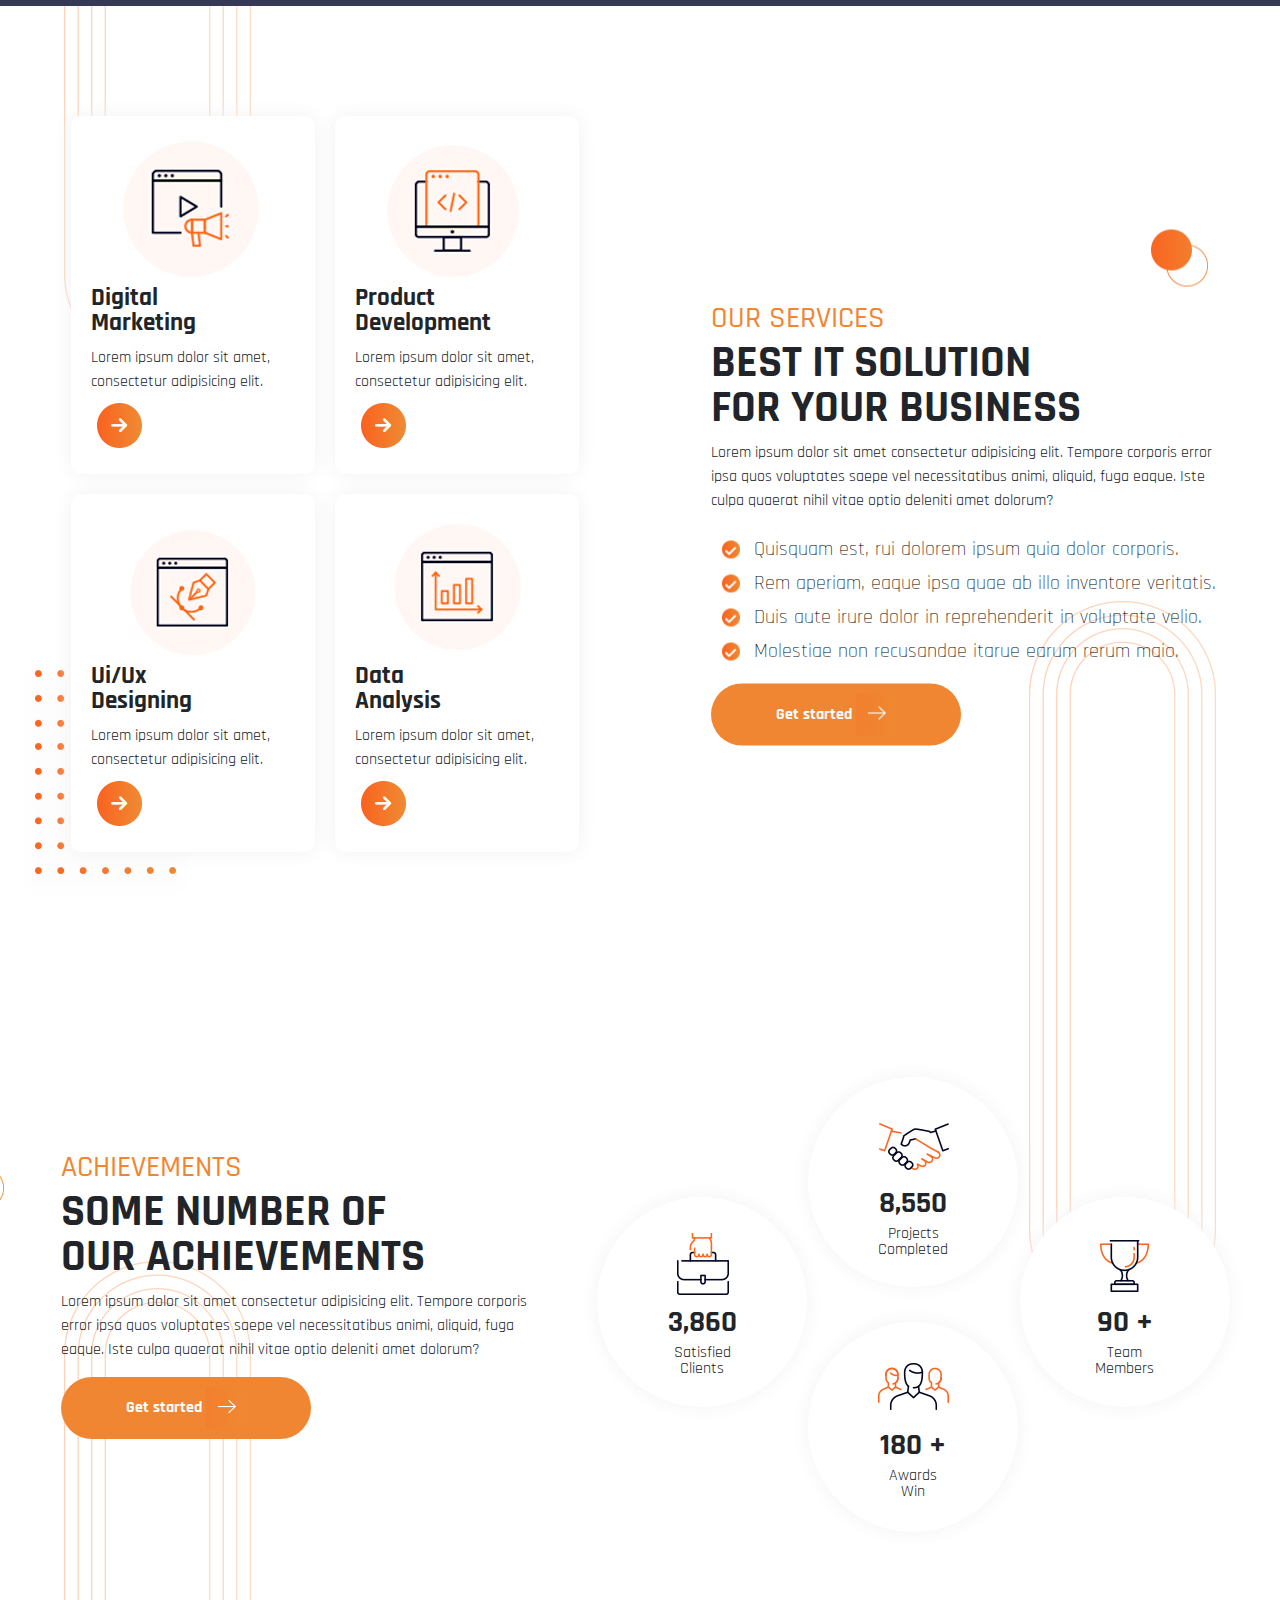
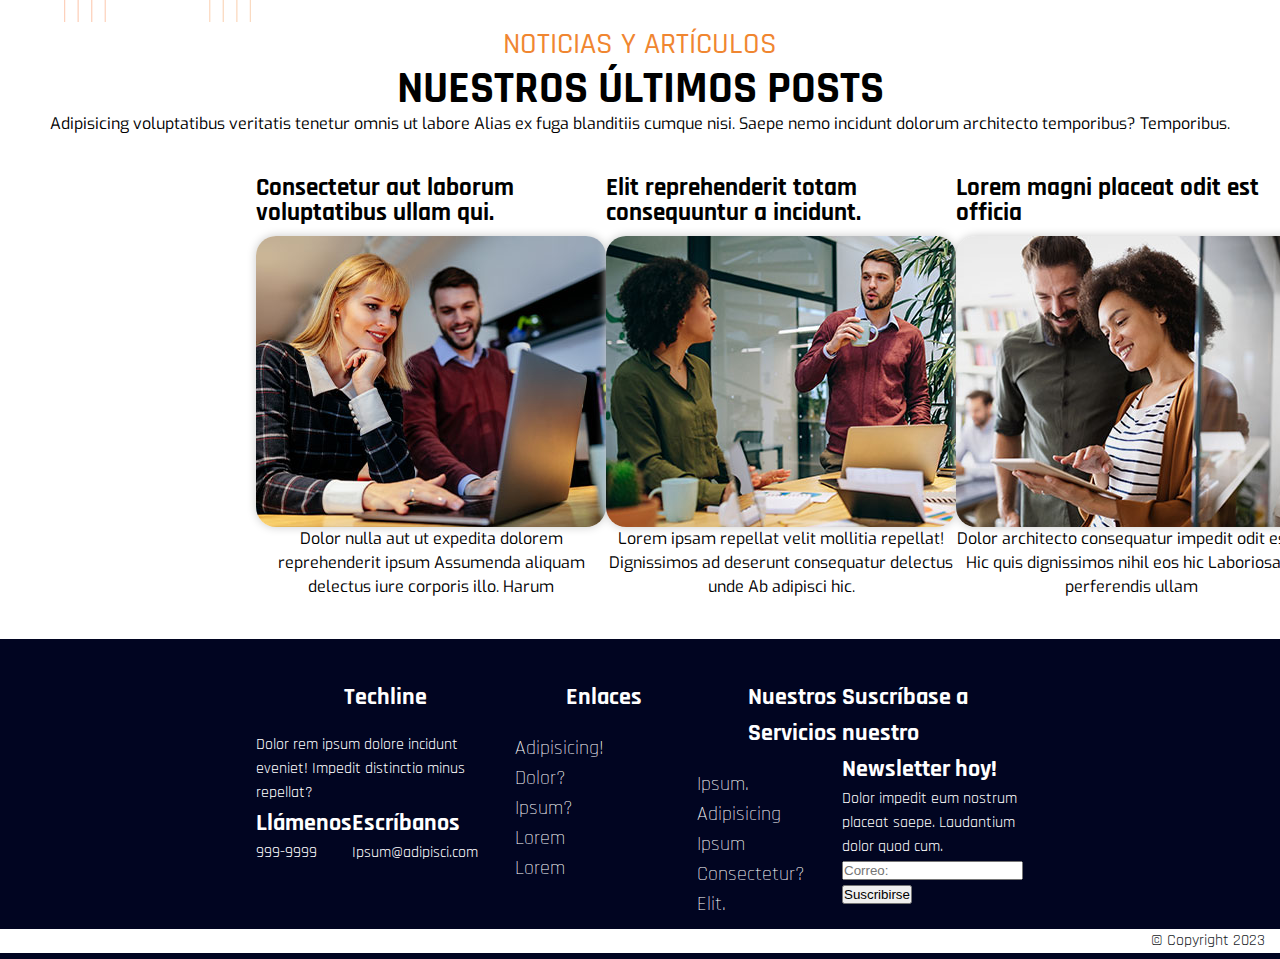
==== commit 56714de5: "Merge branch 'felix'" ====
--- a/index.html
+++ b/index.html
@@ -6,6 +6,7 @@
         <meta name="viewport" content="width=device-width, initial-scale=1.0">
         <title>TECHLINE</title>
         <link rel="stylesheet" href="estilos.css">
+        <link rel="stylesheet" href="https://cdnjs.cloudflare.com/ajax/libs/font-awesome/6.4.0/css/all.min.css" integrity="sha512-iecdLmaskl7CVkqkXNQ/ZH/XLlvWZOJyj7Yy7tcenmpD1ypASozpmT/E0iPtmFIB46ZmdtAc9eNBvH0H/ZpiBw==" crossorigin="anonymous" referrerpolicy="no-referrer" />
 </head>
 <body>
 <div class="banner_completo">
@@ -32,7 +33,7 @@
 
                                                 <div class="img_contacto">
                                                         <div class="img_contacto1">
-                                                                <img src="imagenes/telefono1.png" class="img_contacto2">
+                                                                <i class="fa-solid fa-phone-volume"></i>
                                                         </div>
 
                                                         <div class="texto_contacto">
@@ -54,14 +55,10 @@
                         <div class="caja_fila">
                                 <div class="caja_fila_1">
                                         <div class="caja_fila2">
-                                                <ul class="lista_iconos">
-                                                        <li class="listafav"><img src="imagenes/facebook.png" class="logos"></li>
-                                                        <li class="listafav"><img src="imagenes/instagram.png" class="logos"></li>
-                                                        <li class="listafav"><img src="imagenes/twitter.png" class="logos"></li>
-                                                        <li class="listafav"><img src="imagenes/whatsapp (3).png" class="logos"></li>
-
-                                                </ul>
-
+                                                <div><i class="fa-brands fa-square-facebook"></i></div>
+                                                <div><i class="fa-brands fa-square-instagram"></i></div>
+                                                <div><i class="fa-brands fa-square-twitter"></i></div>
+                                                <div><i class="fa-brands fa-square-whatsapp"></i></div>
                                         </div>
                                         <div class="banner_abajo">
                                                 <div class="banner_bajo1">
@@ -418,7 +415,15 @@
                                 </div>
                         </div>
                 </div>
-
-        </section>
+        </section>
+        <footer id="pie">
+                <div>
+                <i class="fa-brands fa-square-facebook"></i>
+                <i class="fa-brands fa-square-instagram"></i>
+                <i class="fa-brands fa-square-twitter"></i>
+                <i class="fa-brands fa-square-whatsapp"></i>
+                </div>
+                <div>&copy; Copyright 2023</div>
+        </footer>
 </body>
 </html>
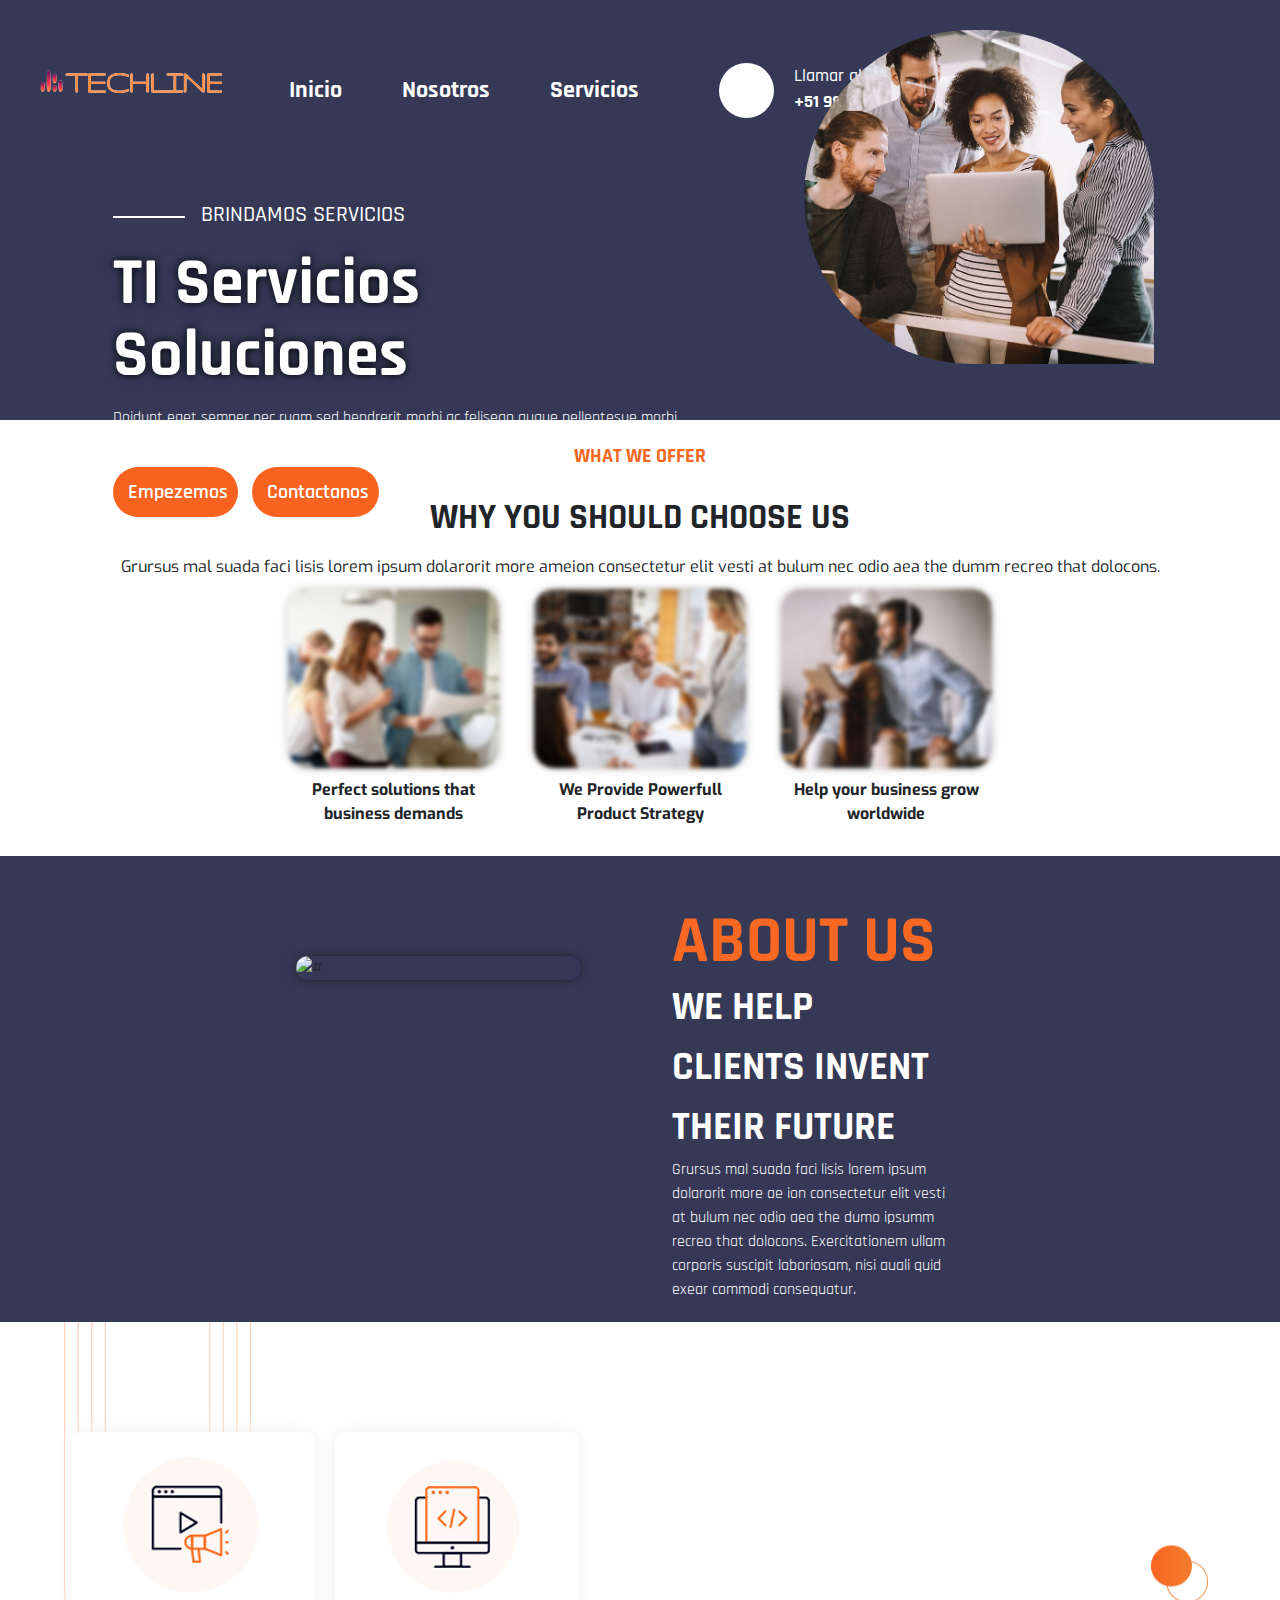
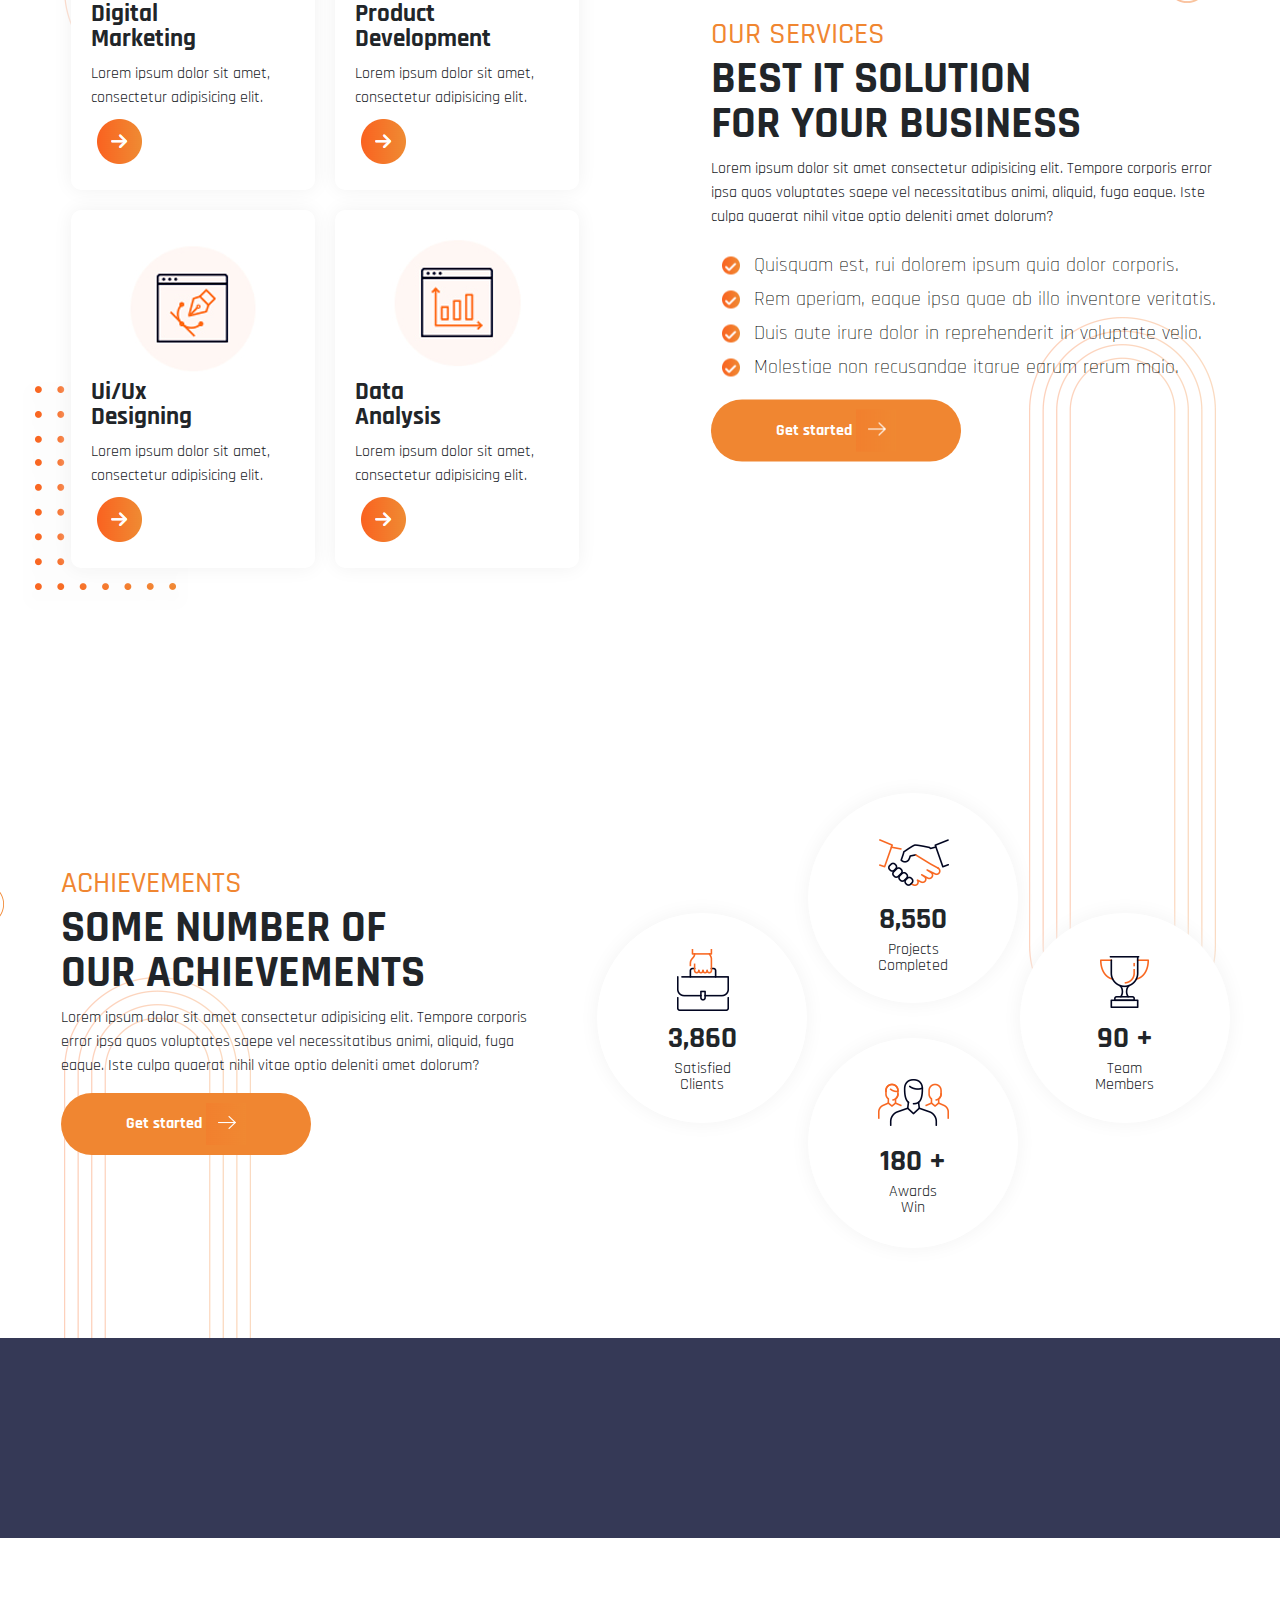
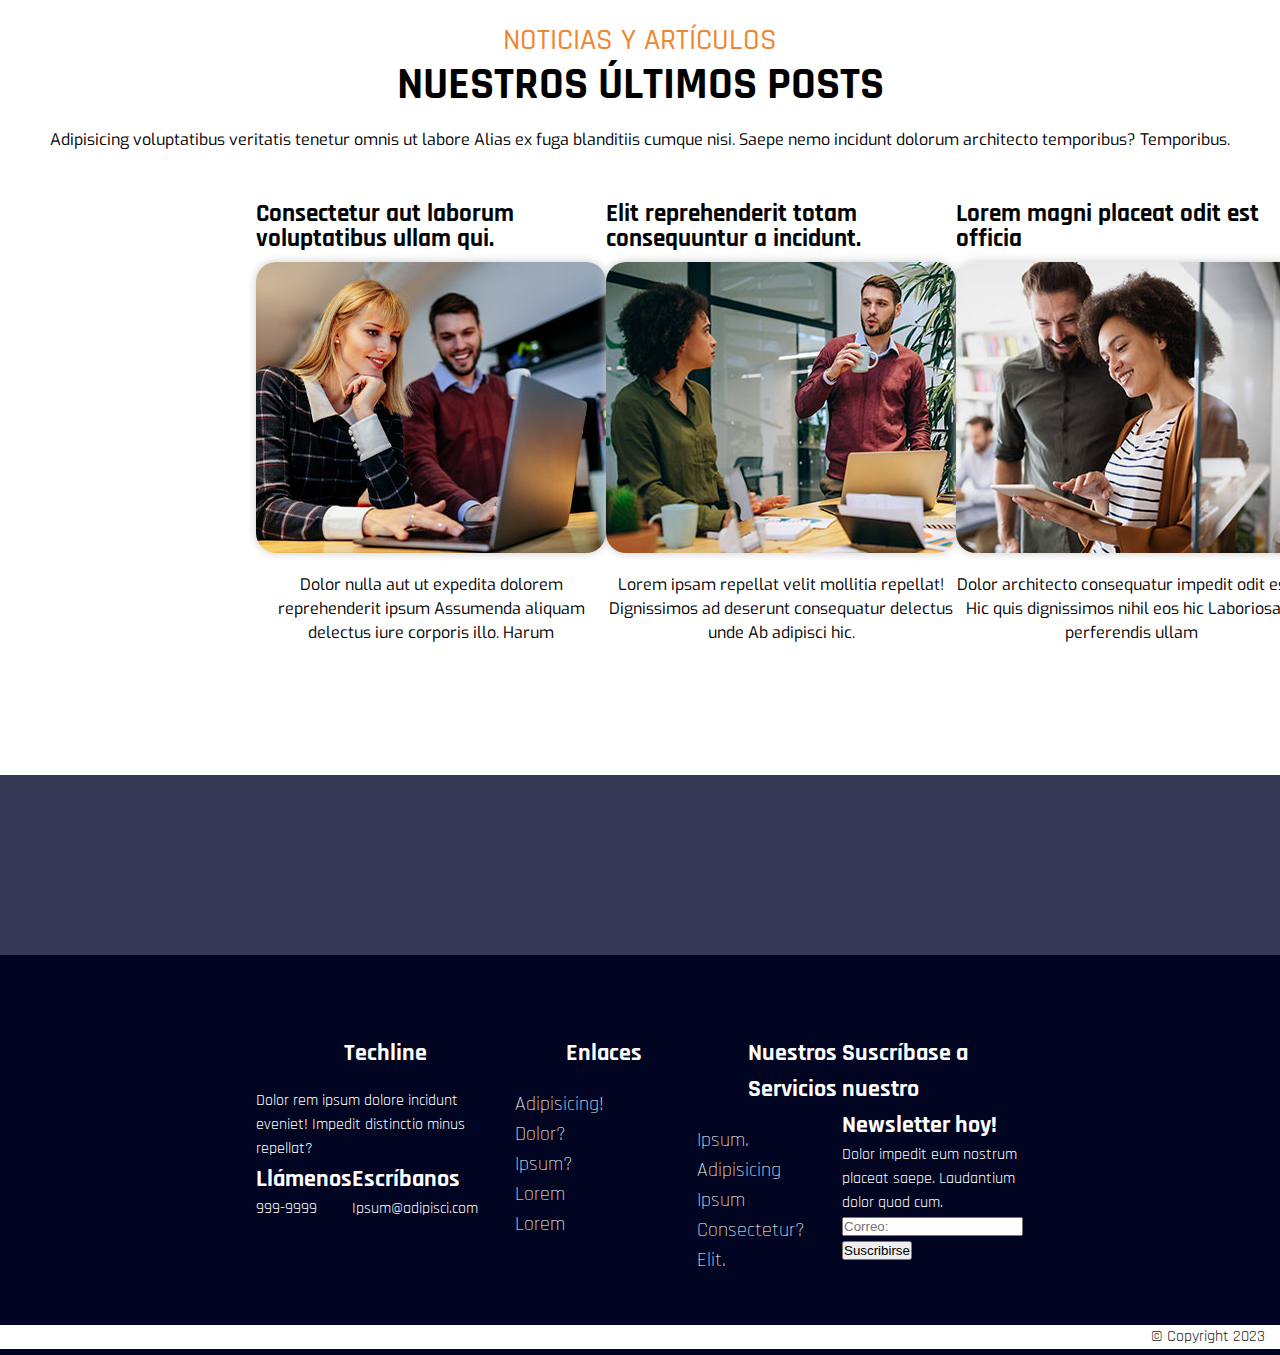
==== commit 7f866e8d: "Cambios de Carlos Omar" ====
--- a/index.html
+++ b/index.html
@@ -55,10 +55,10 @@
                         <div class="caja_fila">
                                 <div class="caja_fila_1">
                                         <div class="caja_fila2">
-                                                <div><i class="fa-brands fa-square-facebook"></i></div>
-                                                <div><i class="fa-brands fa-square-instagram"></i></div>
-                                                <div><i class="fa-brands fa-square-twitter"></i></div>
-                                                <div><i class="fa-brands fa-square-whatsapp"></i></div>
+                                                <div><i class="fab fa-facebook"></i></div>
+                                                <div><i class="fab fa-instagram"></i></div>
+                                                <div><i class="fab fa-twitter"></i></i></div>
+                                                <div><i class="fab fa-whatsapp"></i></div>
                                         </div>
                                         <div class="banner_abajo">
                                                 <div class="banner_bajo1">
@@ -117,12 +117,12 @@
 
         <!-- Aboutus -->
 
-        <section>
+        <section class="aboutus">
                 <div class="aboutus">
-                        <div class="aboutus">
-                        <img src="https://html.designingmedia.com/technofy/assets/images/about-image1.jpg" alt="#" />
-                        </div>
-                        <div class="text-container">
+                    <img src="https://html.designingmedia.com/technofy/assets/images/about-image1.jpg" alt="#" />
+                </div>
+                <div class="text-container">
+                    <div>
                         <h1>ABOUT US</h1>
                         <h2>WE HELP CLIENTS INVENT THEIR FUTURE</h2>
                         <p>Grursus mal suada faci lisis lorem ipsum dolarorit more
@@ -130,8 +130,9 @@
                                 dumo ipsumm recreo that dolocons.
 
                                 Exercitationem ullam corporis suscipit laboriosam, nisi
-                                auali quid exear commodi consequatur.</p>
-                        </div>
+                                auali quid exear commodi consequatur.
+                        </p>
+                    </div>
                 </div>
         </section>
 
@@ -416,6 +417,7 @@
                         </div>
                 </div>
         </section>
+        
         <footer id="pie">
                 <div>
                 <i class="fa-brands fa-square-facebook"></i>
--- a/estilos.css
+++ b/estilos.css
@@ -92,7 +92,7 @@
     background-color: var(--color-footer);
 }
 .contactos{
-    padding: 40px 0 40px 0;
+    padding: 80px 0 80px 0;
 }
 #contactos li {
     color: var(--color-white);
@@ -115,9 +115,10 @@
 
 #noticias {
         position: relative;
-        top: 380px;
+        top: 200px;
         color: var(--color-black);
         background-color: var(--color-white);
+        padding: 80px 0 80px 0;
 }
 .noticias .contenedor{
     padding: 40px 0 40px 0;
@@ -129,6 +130,7 @@
 }
 .noticias p{
     font-family: 'Exo', sans-serif;
+    padding: 20px 0 10px 0;
 }
 #noticias h4 {
     color: var(--color-primary);
@@ -151,7 +153,13 @@
 .noticias img{
     border-radius: 20px;
     box-shadow: 0 0 10px var(--color-box-shadow);
-}
+    transition: filter 0.6s;
+}
+.noticias img:hover{
+    filter: sepia(100%);
+}
+
+
 /* Class*/
 
 .contenedor {
@@ -285,7 +293,7 @@
 }
 
 .cabecera2{
-    padding: 100px 95px 280px;
+    padding: 100px 95px 100px;
     position: relative;
     width: 100%;
     height: auto;
@@ -322,7 +330,11 @@
 .caja_fila2 div {
         margin-left: -95px;
 }
-
+.caja_fila2 > div{
+    color: #fff;
+    padding-top: 5px;
+    padding-bottom: 5px;
+}
 .caja_fila2 div i {
         font-size: 2rem;
 }
@@ -419,7 +431,7 @@
 
 .img_bannerderecha{
     right: 0;
-    top: -84px;
+    top: -250px;
     position: absolute;
     margin-bottom: 0;
     margin: 0 0 1rem;
@@ -473,7 +485,6 @@
 /**************************** About us  ********************/
 
 .aboutus{
-    height: 200px;
     width: 60%;
     margin: auto;
     margin-top: 30px;
@@ -483,6 +494,7 @@
     padding: 20px;
 }
 .aboutus img{
+    width: 80%;
     border-radius: 20px;
     box-shadow: 0 0 10px var(--color-body-header);
 }
@@ -490,6 +502,8 @@
 .aboutus p{
     color: var(--color-white);
 }
+
+
 .img-container{
     width: 50%;
     margin: auto;
@@ -500,8 +514,14 @@
     width: 90%;
 }
 .text-container{
+    position: relative;
     width: 50%;
     padding-right: 50px;
+}
+.text-container > div{
+    position: inherit;
+    top: 50%;
+    transform: translateY(-50%);
 }
 .text-container h1{
     color: var(--color-text);
@@ -526,11 +546,15 @@
 .ofrecemos img{
     border-radius: 20px;
     box-shadow: 0 0 10px var(--color-box-shadow);
+    filter: blur(2px);
+    transition: filter 0.6s;
+}
+.ofrecemos img:hover{
+    filter: blur(0);
 }
 /*************************** Servicios *************************/
 .servicios{
     position: relative;
-    top: 380px;
     background-color: var(--color-white);
     padding: 80px 10px 80px 10px;
 }
@@ -640,7 +664,6 @@
     background-color: var(--color-white);
     padding: 80px 10px 80px 10px;
     position: relative;
-    top: 380px;
 }
 .logros h2{
     font-size: 45px;
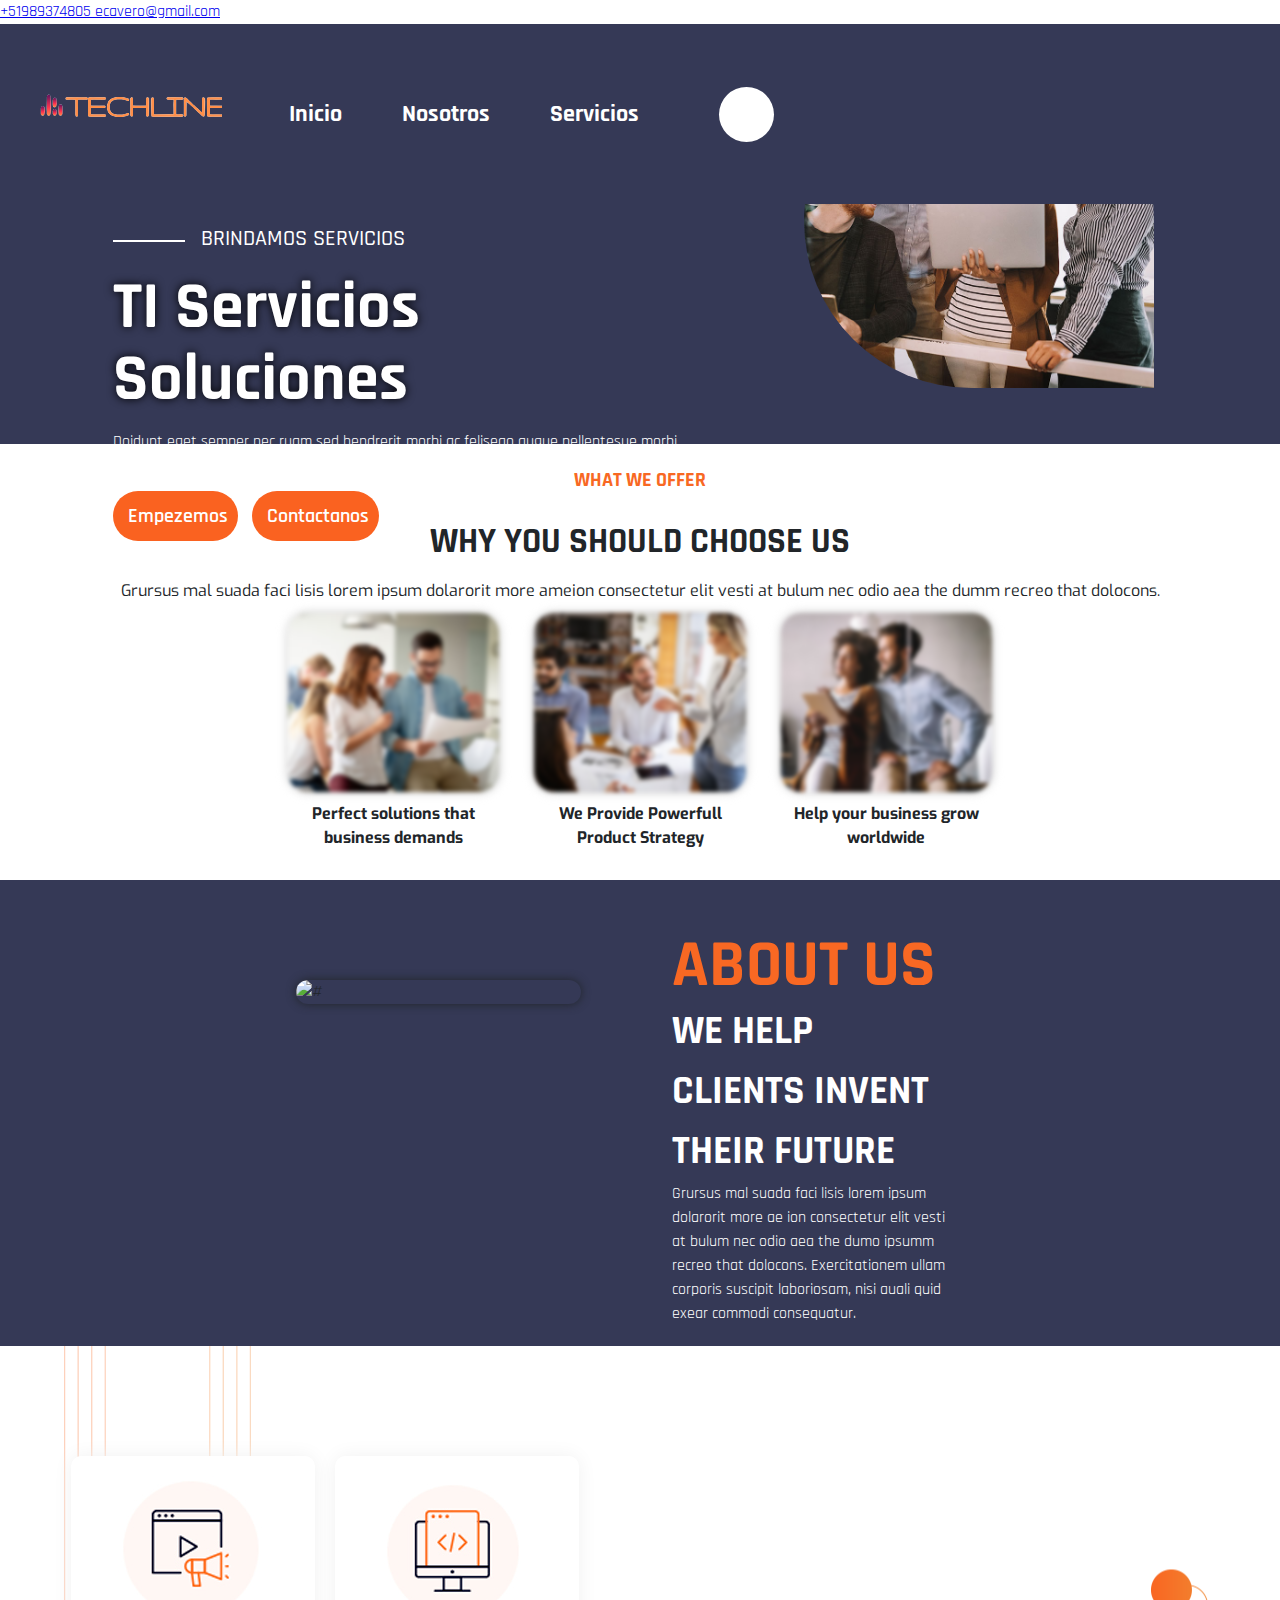
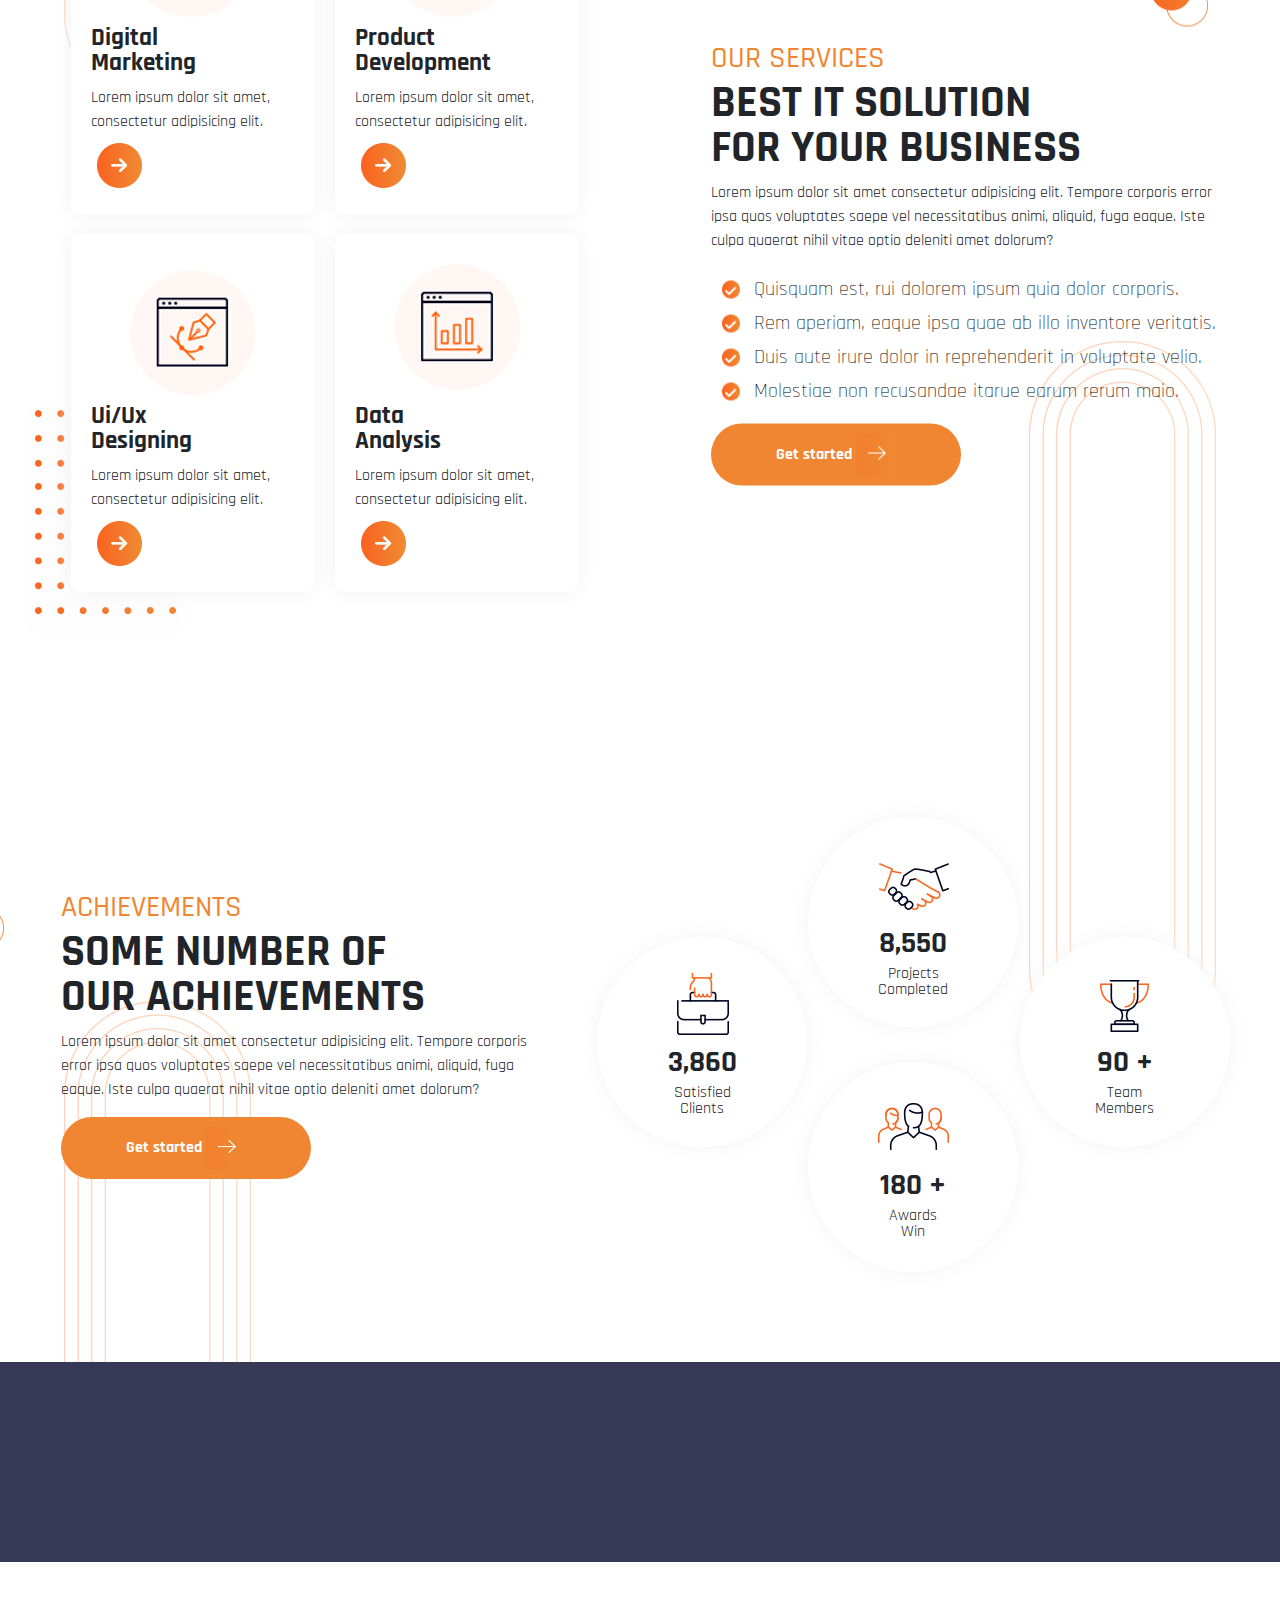
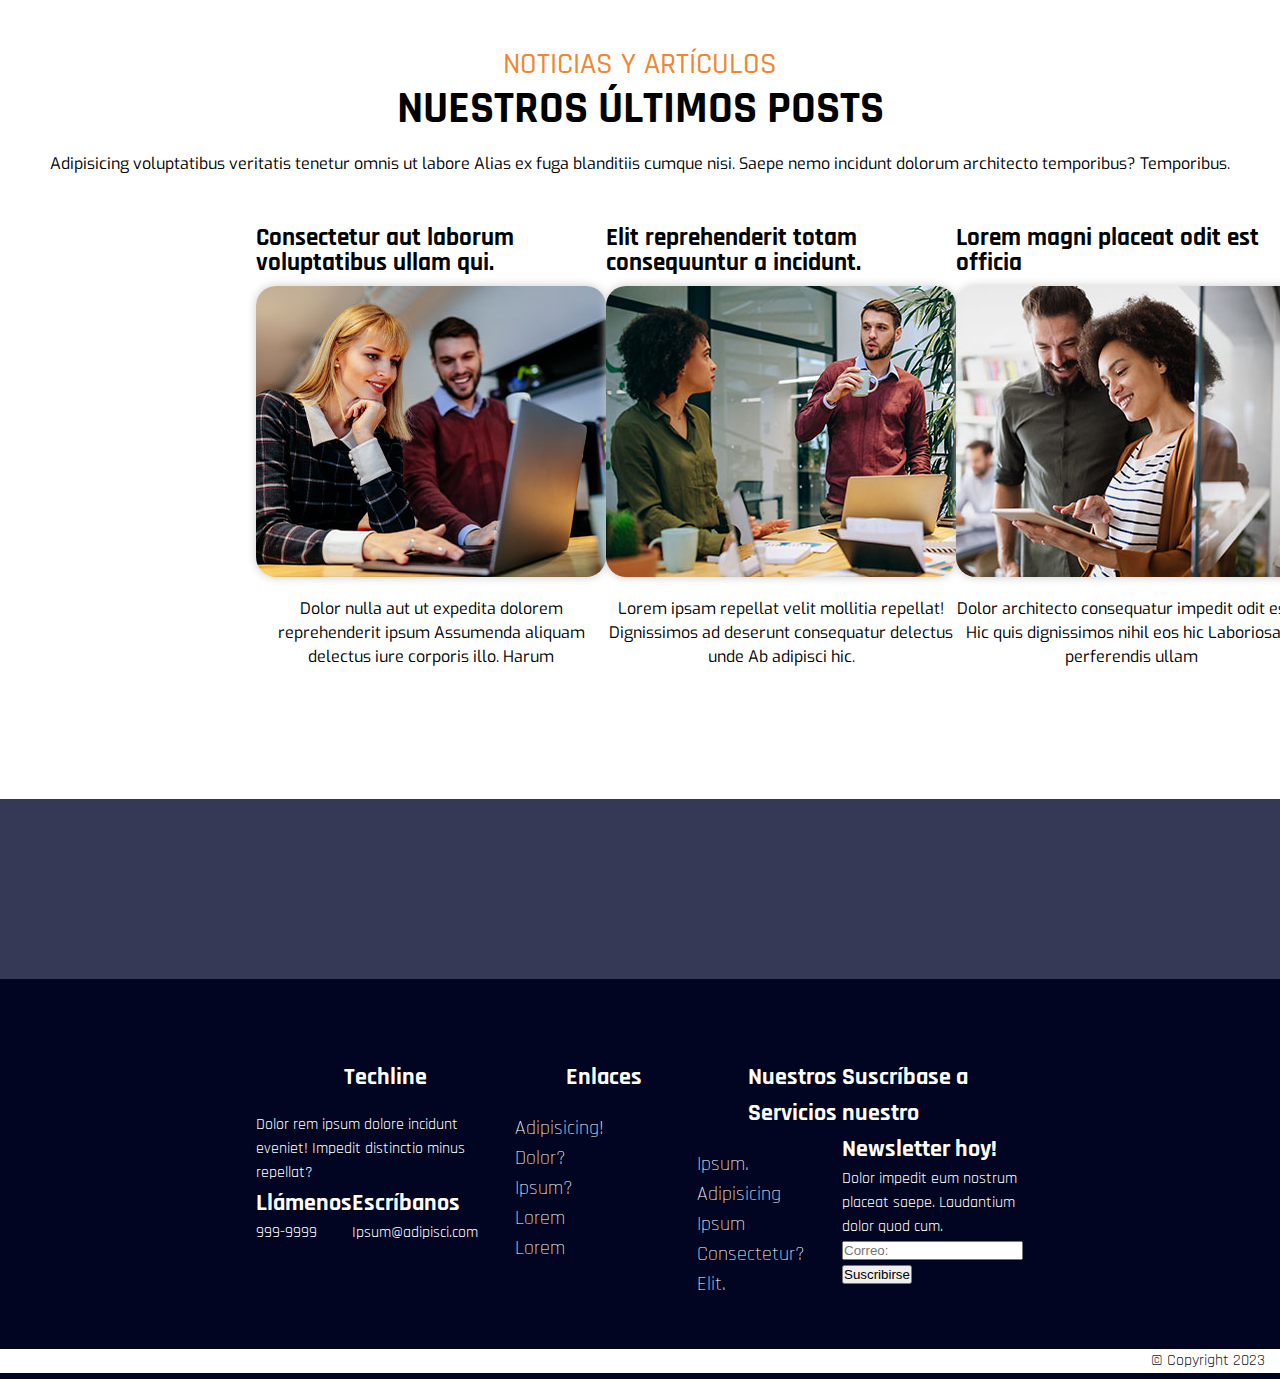
==== commit 1d106552: "Cambios míos" ====
--- a/index.html
+++ b/index.html
@@ -1,431 +1,513 @@
 <!DOCTYPE html>
 <html lang="en">
-<head>
+    <head>
         <meta charset="UTF-8">
         <meta http-equiv="X-UA-Compatible" content="IE=edge">
         <meta name="viewport" content="width=device-width, initial-scale=1.0">
         <title>TECHLINE</title>
         <link rel="stylesheet" href="estilos.css">
-        <link rel="stylesheet" href="https://cdnjs.cloudflare.com/ajax/libs/font-awesome/6.4.0/css/all.min.css" integrity="sha512-iecdLmaskl7CVkqkXNQ/ZH/XLlvWZOJyj7Yy7tcenmpD1ypASozpmT/E0iPtmFIB46ZmdtAc9eNBvH0H/ZpiBw==" crossorigin="anonymous" referrerpolicy="no-referrer" />
-</head>
-<body>
-<div class="banner_completo">
-        <header class="cabecera" >
+        <link rel="stylesheet"
+            href="https://cdnjs.cloudflare.com/ajax/libs/font-awesome/6.4.0/css/all.min.css"
+            integrity="sha512-iecdLmaskl7CVkqkXNQ/ZH/XLlvWZOJyj7Yy7tcenmpD1ypASozpmT/E0iPtmFIB46ZmdtAc9eNBvH0H/ZpiBw=="
+            crossorigin="anonymous" referrerpolicy="no-referrer" />
+    </head>
+    <body>
+        <div>
+                <a href="tel:+51989374805">
+                        <i class="fa-solid fa-phone"></i>
+                        +51989374805
+                </a>
+                <a href="mailto:ecavero@gmail.com">
+                        <i class="fa-solid fa-envelope"></i>
+                        ecavero@gmail.com
+                </a>
+        </div>
+        <div class="banner_completo">
+            <header class="cabecera">
                 <div class="barra_cabecera">
-                        <div class="menu_cabecera">
-                                <div class="barra_derecha">
-                                        <div class="imagen">
-                                                <div class="logo">
-                                                        <img src="imagenes/logo1.png" class="logo0">
-                                                </div>
-                                        </div>
-
-                                        <div class="boton">
-                                        
-
-                                        </div>
-                                        <div class="contacto">
-                                                <ul class="lista">
-                                                        <li class="listainicio">Inicio</li>
-                                                        <li class="listainicio">Nosotros</li>
-                                                        <li class="listainicio">Servicios</li>
-                                                </ul>
-
-                                                <div class="img_contacto">
-                                                        <div class="img_contacto1">
-                                                                <i class="fa-solid fa-phone-volume"></i>
-                                                        </div>
-
-                                                        <div class="texto_contacto">
-                                                                <p class="texto_contacto1">Llamar al:</p>
-                                                                <div class="texto_contacto2"> +51 987654321</div>
-
-                                                        </div>
-
-                                                </div>
-                                        </div>
-                                 </div>
-                        </div>
-                </div>
-
-
-        </header>
-        <section class="cabecera2">
+                    <div class="menu_cabecera">
+                        <div class="barra_derecha">
+                            <div class="imagen">
+                                <div class="logo">
+                                    <img src="imagenes/logo1.png" class="logo0">
+                                </div>
+                            </div>
+
+                            <div class="boton">
+
+                            </div>
+                            <div class="contacto">
+                                <ul class="lista">
+                                    <li class="listainicio"><a href="#">Inicio</a></li>
+                                    <li class="listainicio"><a href="#">Nosotros</a></li>
+                                    <li class="listainicio"><a href="#">Servicios</a></li>
+                                </ul>
+
+                                <div class="img_contacto">
+                                    <div class="img_contacto1">
+                                        <i class="fa-solid fa-phone-volume"></i>
+                                    </div>
+<!--
+                                    <div class="texto_contacto">
+                                        <p class="texto_contacto1">Llamar al:</p>
+                                        <div class="texto_contacto2"> +51
+                                            987654321</div>
+
+                                    </div>
+-->
+                                </div>
+                            </div>
+                        </div>
+                    </div>
+                </div>
+
+            </header>
+            <section class="cabecera2">
                 <div class="caja_contenido">
-                        <div class="caja_fila">
-                                <div class="caja_fila_1">
-                                        <div class="caja_fila2">
-                                                <div><i class="fab fa-facebook"></i></div>
-                                                <div><i class="fab fa-instagram"></i></div>
-                                                <div><i class="fab fa-twitter"></i></i></div>
-                                                <div><i class="fab fa-whatsapp"></i></div>
-                                        </div>
-                                        <div class="banner_abajo">
-                                                <div class="banner_bajo1">
-                                                        <img src="imagenes/banner-line.png" class="img_contacto2">
-                                                        <h6 class="texto_blanco">BRINDAMOS SERVICIOS</h6>
-                                                        <h1 class="texto_blanco1">TI Servicios Soluciones</h1>
-                                                        <p class="texto_blanco1">Doidunt eget semper nec ruam sed hendrerit morbi ac feliseao augue pellentesue morbi acer.</p>
-                                                        <div class="botonesbanner"> Empezemos</div>
-                                                        <div class="botonesbanner"> Contactanos</div>
-                                                </div>
-                                        </div>
+                    <div class="caja_fila">
+                        <div class="caja_fila_1">
+                            <div class="caja_fila2">
+                                <div><a
+                                        href="https://www.facebook.com/profile.php?id=100079942833949&mibextid=ZbWKwL" target="_blank"><i
+                                            class="fab fa-facebook"></i></a></div>
+                                <div><a
+                                        href="https://www.instagram.com/techline.22/" target="_blank"><i
+                                            class="fab fa-instagram"></i></a></div>
+                                <div><a
+                                        href="https://twitter.com/TECHLINE324727" target="_blank"><i
+                                            class="fab fa-twitter"></i></a></div>
+                                <div><a
+                                        href="https://chat.whatsapp.com/FuUX9Rhu0lcASDgVehGgPI" target="_blank"><i
+                                            class="fab fa-whatsapp"></i></a></div>
+                            </div>
+                            <div class="banner_abajo">
+                                <div class="banner_bajo1">
+                                    <img src="imagenes/banner-line.png"
+                                        class="img_contacto2">
+                                    <h6 class="texto_blanco">BRINDAMOS SERVICIOS</h6>
+                                    <h1 class="texto_blanco1">TI Servicios
+                                        Soluciones</h1>
+                                    <p class="texto_blanco1">Doidunt eget semper
+                                        nec
+                                        ruam sed hendrerit morbi ac feliseao
+                                        augue
+                                        pellentesue morbi acer.</p>
+                                    <div class="botonesbanner"> Empezemos</div>
+                                    <div class="botonesbanner"> Contactanos</div>
                                 </div>
-                                <div class="banner_derecha">
-                                        <div class="img_bannerderecha">
-                                                <img src="imagenes/banner-image.jpg" class="img_bannerderecha1">
-                                        </div>
-                                </div>
-                        </div>
-
-                </div>
-
-        </section>
-
-        <!-- Ofrecemos -->
-
-        <section class="ofrecemos" id="ofrecemos">
+                            </div>
+                        </div>
+                        <div class="banner_derecha">
+                            <div class="img_bannerderecha">
+                                <img src="imagenes/banner-image.jpg"
+                                    class="img_bannerderecha1">
+                            </div>
+                        </div>
+                    </div>
+
+                </div>
+
+            </section>
+
+            <!-- Ofrecemos -->
+
+            <section class="ofrecemos" id="ofrecemos">
                 <div class="offer">
-                        <h1>WHAT WE OFFER</h1>
-                        <h2>WHY YOU SHOULD CHOOSE US</h2>
-                        <p>Grursus mal suada faci lisis lorem ipsum dolarorit more ameion
-                        consectetur elit vesti at bulum nec odio aea the dumm recreo
+                    <h1>WHAT WE OFFER</h1>
+                    <h2>WHY YOU SHOULD CHOOSE US</h2>
+                    <p>Grursus mal suada faci lisis lorem ipsum dolarorit more
+                        ameion
+                        consectetur elit vesti at bulum nec odio aea the dumm
+                        recreo
                         that dolocons.</p>
-                        <div class="card-container">
+                    <div class="card-container">
                         <div class="card">
-                                <img
+                            <img
                                 src="imagenes/ofrecemos1.jpg"
                                 alt="#" />
-                                <p>Perfect solutions that business demands</p>
+                            <p>Perfect solutions that business demands</p>
                         </div>
                         <div class="card">
-                                <img
+                            <img
                                 src="imagenes/ofrecemos2.jpg"
                                 alt="#" />
-                                <p>We Provide Powerfull Product Strategy</p>
+                            <p>We Provide Powerfull Product Strategy</p>
                         </div>
                         <div class="card">
-                                <img
+                            <img
                                 src="imagenes/ofrecemos3.jpg"
                                 alt="#" />
-                                <p>Help your business grow worldwide</p>
-                        </div>
-                        </div>
-                </div>
-        </section>
-
-
-        <!-- Aboutus -->
-
-        <section class="aboutus">
+                            <p>Help your business grow worldwide</p>
+                        </div>
+                    </div>
+                </div>
+            </section>
+
+            <!-- Aboutus -->
+
+            <section class="aboutus">
                 <div class="aboutus">
-                    <img src="https://html.designingmedia.com/technofy/assets/images/about-image1.jpg" alt="#" />
+                    <img
+                        src="https://html.designingmedia.com/technofy/assets/images/about-image1.jpg"
+                        alt="#" />
                 </div>
                 <div class="text-container">
                     <div>
                         <h1>ABOUT US</h1>
                         <h2>WE HELP CLIENTS INVENT THEIR FUTURE</h2>
-                        <p>Grursus mal suada faci lisis lorem ipsum dolarorit more
-                                ae ion consectetur elit vesti at bulum nec odio aea the
-                                dumo ipsumm recreo that dolocons.
-
-                                Exercitationem ullam corporis suscipit laboriosam, nisi
-                                auali quid exear commodi consequatur.
+                        <p>Grursus mal suada faci lisis lorem ipsum dolarorit
+                            more
+                            ae ion consectetur elit vesti at bulum nec odio aea
+                            the
+                            dumo ipsumm recreo that dolocons.
+
+                            Exercitationem ullam corporis suscipit laboriosam,
+                            nisi
+                            auali quid exear commodi consequatur.
                         </p>
                     </div>
                 </div>
-        </section>
-
-        <!-- Servicios -->
-
-        <section class="servicios">
-            <div class="decoracion-bg-inferior">
-                <img src="imagenes/fondo-decoracion-inferior.png" alt="">
-            </div>
-            <div class="decoracion-bg-superior">
-                <img src="imagenes/fondo-decoracion-superior.png" alt="">
-            </div>
-            <div class="container-servicios">
-                
-                <div class="wrapper-left">
-                    <div class="img-decoration-left">
-                        <img src="imagenes/imagen-izquierda-inferior.png" alt="">
-                    </div>
-                    <div class="item-wrapper-left">
-                        <img src="imagenes/imagen-1.jpg" alt="">
-                        <h3>
-                            Digital <br> Marketing
-                        </h3>
-                        <p>
-                            Lorem ipsum dolor sit amet, consectetur adipisicing elit. 
-                        </p>
-                        <a href="#">
-                            <img src="imagenes/icono-enlace.png" alt="">
-                        </a>
-                    </div>
-                    <div class="item-wrapper-left">
-                        <img src="imagenes/imagen-2.jpg" alt="">
-                        <h3>
-                            Product <br> Development
-                        </h3>
-                        <p>
-                            Lorem ipsum dolor sit amet, consectetur adipisicing elit. 
-                        </p>
-                        <a href="#">
-                            <img src="imagenes/icono-enlace.png" alt="">
-                        </a>
-                    </div>
-                    <div class="item-wrapper-left">
-                        <img src="imagenes/imagen-3.jpg" alt="">
-                        <h3>
-                            Ui/Ux <br> Designing
-                        </h3>
-                        <p>
-                            Lorem ipsum dolor sit amet, consectetur adipisicing elit. 
-                        </p>
-                        <a href="#">
-                            <img src="imagenes/icono-enlace.png" alt="">
-                        </a>
-                    </div>
-                    <div class="item-wrapper-left">
-                        <img src="imagenes/imagen-4.jpg" alt="">
-                        <h3>
-                            Data <br> Analysis
-                        </h3>
-                        <p>
-                            Lorem ipsum dolor sit amet, consectetur adipisicing elit. 
-                        </p>
-                        <a href="#">
-                            <img src="imagenes/icono-enlace.png" alt="">
-                        </a>
-                    </div>
-                </div>
-
-                <div class="wrapper-right">
-                    <div class="wrapper-right-2">
-                        <div class="img-decoration">
-                            <img src="imagenes/imagen-derecha-superior.png" alt="">
-                        </div>
-                        <h4>
-                            OUR SERVICES
-                        </h4>
-                        <h2>
-                            BEST IT SOLUTION <br>
-                            FOR YOUR BUSINESS
-                        </h2>
-                        <p>
-                            Lorem ipsum dolor sit amet consectetur adipisicing elit. Tempore corporis error ipsa quos voluptates saepe vel necessitatibus animi, aliquid, fuga eaque. Iste culpa quaerat nihil vitae optio deleniti amet dolorum?
-                        </p>
-                        <ul class="lista-servicios">
-                            <li>
-                                <img src="imagenes/icono-lista.png" alt="">
-                                Quisquam est, rui dolorem ipsum quia dolor corporis.
-                            </li>
-                            <li>
-                                <img src="imagenes/icono-lista.png" alt="">
-                                Rem aperiam, eaque ipsa quae ab illo inventore veritatis.
-                            </li>
-                            <li>
-                                <img src="imagenes/icono-lista.png" alt="">
-                                Duis aute irure dolor in reprehenderit in voluptate velio.
-                            </li>
-                            <li>
-                                <img src="imagenes/icono-lista.png" alt="">
-                                Molestiae non recusandae itarue earum rerum maio.
-                            </li>
-                        </ul>
-                        <a href="">
-                            Get started
-                            <img src="imagenes/icono-enlace-derecha.png" alt="">
-                        </a>
-                    </div>
-                </div>
-            </div>
-        </section>
-
-        <!-- Logros -->
-
-        <section class="logros">
-            <div class="decoracion-bg-inferior">
-                <img src="imagenes/fondo-decoracion-inferior.png" alt="">
-            </div>
-            <div class="decoracion-bg-superior">
-                <img src="imagenes/fondo-decoracion-superior.png" alt="">
-            </div>
-            <div class="container-logros">
-                
-                <div class="wrapper-left">
-                    <div class="wrapper-left-2">
-                        <div class="img-decoration">
-                            <img src="imagenes/imagen-derecha-superior.png" alt="">
-                        </div>
-                        <h4>
-                            ACHIEVEMENTS
-                        </h4>
-                        <h2>
-                            SOME NUMBER OF <br>
-                            OUR ACHIEVEMENTS
-                        </h2>
-                        <p>
-                            Lorem ipsum dolor sit amet consectetur adipisicing elit. Tempore corporis error ipsa quos voluptates saepe vel necessitatibus animi, aliquid, fuga eaque. Iste culpa quaerat nihil vitae optio deleniti amet dolorum?
-                        </p>
-                        <a href="">
-                            Get started
-                            <img src="imagenes/icono-enlace-derecha.png" alt="">
-                        </a>
-                    </div>
-                </div>
-
-                <div class="wrapper-right">
-                    <div class="item-wrapper-right">
-                        <div class="centered">
-                            <img src="imagenes/icono-1-logros.png" alt="">
-                            <h3>
-                                3,860
-                            </h3>
-                            <p>
-                                Satisfied <br> Clients
-                            </p>
-                        </div>
-                    </div>
-                    <div class="item-wrapper-right">
-                        <div class="centered">
-                            <img src="imagenes/icono-2-logros.png" alt="">
-                            <h3>
-                                8,550
-                            </h3>
-                            <p>
-                                Projects <br> Completed
-                            </p>
-                        </div>
-                    </div>
-                    <div class="item-wrapper-right">
-                        <div class="centered">
-                            <img src="imagenes/icono-3-logros.png" alt="">
-                            <h3>
-                                90 +
-                            </h3>
-                            <p>
-                                Team <br> Members 
-                            </p>
-                        </div>
-                    </div>
-                    <div class="item-wrapper-right">
-                        <div class="centered">
-                            <img src="imagenes/icono-4-logros.png" alt="">
-                            <h3>
-                                180 +
-                            </h3>
-                            <p>
-                                Awards <br>Win
-                            </p>
-                        </div>
-                    </div>
-                </div>
-                
-            </div>
-        </section>
-
-        <!-- Noticias -->
-
-        <section class="noticias" id="noticias">
+            </section>
+
+            <!-- Servicios -->
+
+            <section class="servicios">
+                <div class="decoracion-bg-inferior">
+                    <img src="imagenes/fondo-decoracion-inferior.png" alt>
+                </div>
+                <div class="decoracion-bg-superior">
+                    <img src="imagenes/fondo-decoracion-superior.png" alt>
+                </div>
+                <div class="container-servicios">
+
+                    <div class="wrapper-left">
+                        <div class="img-decoration-left">
+                            <img src="imagenes/imagen-izquierda-inferior.png"
+                                alt>
+                        </div>
+                        <div class="item-wrapper-left">
+                            <img src="imagenes/imagen-1.jpg" alt>
+                            <h3>
+                                Digital <br> Marketing
+                            </h3>
+                            <p>
+                                Lorem ipsum dolor sit amet, consectetur
+                                adipisicing
+                                elit.
+                            </p>
+                            <a href="#">
+                                <img src="imagenes/icono-enlace.png" alt>
+                            </a>
+                        </div>
+                        <div class="item-wrapper-left">
+                            <img src="imagenes/imagen-2.jpg" alt>
+                            <h3>
+                                Product <br> Development
+                            </h3>
+                            <p>
+                                Lorem ipsum dolor sit amet, consectetur
+                                adipisicing
+                                elit.
+                            </p>
+                            <a href="#">
+                                <img src="imagenes/icono-enlace.png" alt>
+                            </a>
+                        </div>
+                        <div class="item-wrapper-left">
+                            <img src="imagenes/imagen-3.jpg" alt>
+                            <h3>
+                                Ui/Ux <br> Designing
+                            </h3>
+                            <p>
+                                Lorem ipsum dolor sit amet, consectetur
+                                adipisicing
+                                elit.
+                            </p>
+                            <a href="#">
+                                <img src="imagenes/icono-enlace.png" alt>
+                            </a>
+                        </div>
+                        <div class="item-wrapper-left">
+                            <img src="imagenes/imagen-4.jpg" alt>
+                            <h3>
+                                Data <br> Analysis
+                            </h3>
+                            <p>
+                                Lorem ipsum dolor sit amet, consectetur
+                                adipisicing
+                                elit.
+                            </p>
+                            <a href="#">
+                                <img src="imagenes/icono-enlace.png" alt>
+                            </a>
+                        </div>
+                    </div>
+
+                    <div class="wrapper-right">
+                        <div class="wrapper-right-2">
+                            <div class="img-decoration">
+                                <img src="imagenes/imagen-derecha-superior.png"
+                                    alt>
+                            </div>
+                            <h4>
+                                OUR SERVICES
+                            </h4>
+                            <h2>
+                                BEST IT SOLUTION <br>
+                                FOR YOUR BUSINESS
+                            </h2>
+                            <p>
+                                Lorem ipsum dolor sit amet consectetur
+                                adipisicing
+                                elit. Tempore corporis error ipsa quos
+                                voluptates
+                                saepe vel necessitatibus animi, aliquid, fuga
+                                eaque.
+                                Iste culpa quaerat nihil vitae optio deleniti
+                                amet
+                                dolorum?
+                            </p>
+                            <ul class="lista-servicios">
+                                <li>
+                                    <img src="imagenes/icono-lista.png" alt>
+                                    Quisquam est, rui dolorem ipsum quia dolor
+                                    corporis.
+                                </li>
+                                <li>
+                                    <img src="imagenes/icono-lista.png" alt>
+                                    Rem aperiam, eaque ipsa quae ab illo
+                                    inventore
+                                    veritatis.
+                                </li>
+                                <li>
+                                    <img src="imagenes/icono-lista.png" alt>
+                                    Duis aute irure dolor in reprehenderit in
+                                    voluptate velio.
+                                </li>
+                                <li>
+                                    <img src="imagenes/icono-lista.png" alt>
+                                    Molestiae non recusandae itarue earum rerum
+                                    maio.
+                                </li>
+                            </ul>
+                            <a href>
+                                Get started
+                                <img src="imagenes/icono-enlace-derecha.png" alt>
+                            </a>
+                        </div>
+                    </div>
+                </div>
+            </section>
+
+            <!-- Logros -->
+
+            <section class="logros">
+                <div class="decoracion-bg-inferior">
+                    <img src="imagenes/fondo-decoracion-inferior.png" alt>
+                </div>
+                <div class="decoracion-bg-superior">
+                    <img src="imagenes/fondo-decoracion-superior.png" alt>
+                </div>
+                <div class="container-logros">
+
+                    <div class="wrapper-left">
+                        <div class="wrapper-left-2">
+                            <div class="img-decoration">
+                                <img src="imagenes/imagen-derecha-superior.png"
+                                    alt>
+                            </div>
+                            <h4>
+                                ACHIEVEMENTS
+                            </h4>
+                            <h2>
+                                SOME NUMBER OF <br>
+                                OUR ACHIEVEMENTS
+                            </h2>
+                            <p>
+                                Lorem ipsum dolor sit amet consectetur
+                                adipisicing
+                                elit. Tempore corporis error ipsa quos
+                                voluptates
+                                saepe vel necessitatibus animi, aliquid, fuga
+                                eaque.
+                                Iste culpa quaerat nihil vitae optio deleniti
+                                amet
+                                dolorum?
+                            </p>
+                            <a href>
+                                Get started
+                                <img src="imagenes/icono-enlace-derecha.png" alt>
+                            </a>
+                        </div>
+                    </div>
+
+                    <div class="wrapper-right">
+                        <div class="item-wrapper-right">
+                            <div class="centered">
+                                <img src="imagenes/icono-1-logros.png" alt>
+                                <h3>
+                                    3,860
+                                </h3>
+                                <p>
+                                    Satisfied <br> Clients
+                                </p>
+                            </div>
+                        </div>
+                        <div class="item-wrapper-right">
+                            <div class="centered">
+                                <img src="imagenes/icono-2-logros.png" alt>
+                                <h3>
+                                    8,550
+                                </h3>
+                                <p>
+                                    Projects <br> Completed
+                                </p>
+                            </div>
+                        </div>
+                        <div class="item-wrapper-right">
+                            <div class="centered">
+                                <img src="imagenes/icono-3-logros.png" alt>
+                                <h3>
+                                    90 +
+                                </h3>
+                                <p>
+                                    Team <br> Members
+                                </p>
+                            </div>
+                        </div>
+                        <div class="item-wrapper-right">
+                            <div class="centered">
+                                <img src="imagenes/icono-4-logros.png" alt>
+                                <h3>
+                                    180 +
+                                </h3>
+                                <p>
+                                    Awards <br>Win
+                                </p>
+                            </div>
+                        </div>
+                    </div>
+
+                </div>
+            </section>
+
+            <!-- Noticias -->
+
+            <section class="noticias" id="noticias">
                 <h4>Noticias y Artículos</h4>
                 <h2>Nuestros últimos posts</h2>
-                <p>Adipisicing voluptatibus veritatis tenetur omnis ut labore Alias ex fuga blanditiis cumque nisi. Saepe nemo incidunt dolorum architecto temporibus? Temporibus.</p>
+                <p>Adipisicing voluptatibus veritatis tenetur omnis ut labore
+                    Alias
+                    ex fuga blanditiis cumque nisi. Saepe nemo incidunt dolorum
+                    architecto temporibus? Temporibus.</p>
                 <div class="contenedor">
-                        <div class="fila">
-                                <div class="columna">
-                                        <h3>
-                                                Consectetur aut laborum voluptatibus ullam qui.
-                                        </h3>
-                                        <img src="imagenes/noticias1.jpg">
-                                        <p>
-                                                Dolor nulla aut ut expedita dolorem reprehenderit ipsum Assumenda aliquam delectus iure corporis illo. Harum
-                                        </p>
-                                        
+                    <div class="fila">
+                        <div class="columna">
+                            <h3>
+                                Consectetur aut laborum voluptatibus ullam qui.
+                            </h3>
+                            <img src="imagenes/noticias1.jpg">
+                            <p>
+                                Dolor nulla aut ut expedita dolorem
+                                reprehenderit
+                                ipsum Assumenda aliquam delectus iure corporis
+                                illo.
+                                Harum
+                            </p>
+
+                        </div>
+                        <div class="columna">
+                            <h3>
+                                Elit reprehenderit totam consequuntur a
+                                incidunt.
+                            </h3>
+                            <img src="imagenes/noticias2.jpg">
+                            <p>
+                                Lorem ipsam repellat velit mollitia repellat!
+                                Dignissimos ad deserunt consequatur delectus
+                                unde Ab
+                                adipisci hic.
+                            </p>
+
+                        </div>
+                        <div class="columna">
+                            <h3>
+                                Lorem magni placeat odit est officia
+                            </h3>
+                            <img src="imagenes/noticias3.jpg">
+                            <p>
+                                Dolor architecto consequatur impedit odit esse.
+                                Hic
+                                quis dignissimos nihil eos hic Laboriosam
+                                perferendis ullam
+                            </p>
+                        </div>
+                    </div>
+                </div>
+            </section>
+
+            <!-- Contactos -->
+
+            <section class="contactos" id="contactos">
+                <div class="contenedor">
+                    <div class="fila">
+                        <div class="columna">
+                            <h2 class="texto_blanco">Techline</h2>
+                            <p>
+                                Dolor rem ipsum dolore incidunt eveniet! Impedit
+                                distinctio minus repellat?
+                            </p>
+                            <div class="contenido">
+                                <div class="fila">
+                                    <div class="columna">
+                                        <h2>Llámenos</h2>
+                                        <p>999-9999</p>
+                                    </div>
+                                    <div class="columna">
+                                        <h2>Escríbanos</h2>
+                                        <p>Ipsum@adipisci.com</p>
+                                    </div>
                                 </div>
-                                <div class="columna">
-                                        <h3>
-                                                Elit reprehenderit totam consequuntur a incidunt.
-                                        </h3>
-                                        <img src="imagenes/noticias2.jpg">
-                                        <p>
-                                                Lorem ipsam repellat velit mollitia repellat! Dignissimos ad deserunt consequatur delectus unde Ab adipisci hic.
-                                        </p>
-                                        
-                                </div>
-                                <div class="columna">
-                                        <h3>
-                                                Lorem magni placeat odit est officia
-                                        </h3>
-                                        <img src="imagenes/noticias3.jpg">
-                                        <p>
-                                                Dolor architecto consequatur impedit odit esse. Hic quis dignissimos nihil eos hic Laboriosam perferendis ullam
-                                        </p>
-                                </div>
-                        </div>
-                </div>
-        </section>
-        
-        <!-- Contactos -->
-
-        <section class="contactos" id="contactos">
-                <div class="contenedor">
-                        <div class="fila">
-                                <div class="columna">
-                                        <h2 class="texto_blanco">Techline</h2>
-                                        <p>
-                                                Dolor rem ipsum dolore incidunt eveniet! Impedit distinctio minus repellat?
-                                        </p>                                        
-                                        <div class="contenido">
-                                                <div class="fila">
-                                                        <div class="columna">
-                                                                <h2>Llámenos</h2>
-                                                                <p>999-9999</p>
-                                                        </div>
-                                                        <div class="columna">
-                                                                <h2>Escríbanos</h2>
-                                                                <p>Ipsum@adipisci.com</p>
-                                                        </div>
-                                                </div>
-                                        </div>
-                                </div>
-                                <div class="columna">
-                                        <h2 class="texto_blanco">Enlaces</h2>
-                                        <ul>
-                                                <li class="lista">Adipisicing!</li>
-                                                <li class="lista">Dolor?</li>
-                                                <li class="lista">Ipsum?</li>
-                                                <li class="lista">Lorem</li>
-                                                <li class="lista">Lorem</li>
-                                        </ul>                                                                               
-                                </div>
-                                <div class="columna">
-                                        <h2 class="texto_blanco">Nuestros Servicios</h2>
-                                        <li class="lista">Ipsum.</li>
-                                        <li class="lista">Adipisicing</li>
-                                        <li class="lista">Ipsum</li>
-                                        <li class="lista">Consectetur?</li>
-                                        <li class="lista">Elit.</li>
-                                </div>
-                                <div class="columna">
-                                        <h2>Suscríbase a nuestro Newsletter hoy!</h2>
-                                        <p>Dolor impedit eum nostrum placeat saepe. Laudantium dolor quod cum.</p>
-                                        <input type="text" placeholder="Correo:">
-                                        <button>Suscribirse</button>
-                                </div>
-                        </div>
-                </div>
-        </section>
-        
-        <footer id="pie">
+                            </div>
+                        </div>
+                        <div class="columna">
+                            <h2 class="texto_blanco">Enlaces</h2>
+                            <ul>
+                                <li class="lista">Adipisicing!</li>
+                                <li class="lista">Dolor?</li>
+                                <li class="lista">Ipsum?</li>
+                                <li class="lista">Lorem</li>
+                                <li class="lista">Lorem</li>
+                            </ul>
+                        </div>
+                        <div class="columna">
+                            <h2 class="texto_blanco">Nuestros Servicios</h2>
+                            <li class="lista">Ipsum.</li>
+                            <li class="lista">Adipisicing</li>
+                            <li class="lista">Ipsum</li>
+                            <li class="lista">Consectetur?</li>
+                            <li class="lista">Elit.</li>
+                        </div>
+                        <div class="columna">
+                            <h2>Suscríbase a nuestro Newsletter hoy!</h2>
+                            <p>Dolor impedit eum nostrum placeat saepe.
+                                Laudantium
+                                dolor quod cum.</p>
+                            <input type="text" placeholder="Correo:">
+                            <button>Suscribirse</button>
+                        </div>
+                    </div>
+                </div>
+            </section>
+
+            <footer id="pie">
                 <div>
-                <i class="fa-brands fa-square-facebook"></i>
-                <i class="fa-brands fa-square-instagram"></i>
-                <i class="fa-brands fa-square-twitter"></i>
-                <i class="fa-brands fa-square-whatsapp"></i>
+                    <i class="fa-brands fa-square-facebook"></i>
+                    <i class="fa-brands fa-square-instagram"></i>
+                    <i class="fa-brands fa-square-twitter"></i>
+                    <i class="fa-brands fa-square-whatsapp"></i>
                 </div>
                 <div>&copy; Copyright 2023</div>
-        </footer>
-</body>
-</html>
+            </footer>
+        </body>
+    </html>
--- a/estilos.css
+++ b/estilos.css
@@ -38,6 +38,10 @@
     padding: 0px 20px;
     width: 100%;
     height: 100%;
+    position: sticky;
+    top: 0px;
+    z-index: 1000;
+    background-color: var(--color-banner);
 }
 
 div{
@@ -184,6 +188,18 @@
 .banner_completo .listainicio li{
     text-shadow: 0 0 10px var(--color-black);
 }
+.banner_completo .listainicio a {
+        color: var(--color-white);
+        text-decoration: none;
+        transition: all 0.3s ease-in-out;
+        
+}
+
+.banner_completo .listainicio a:hover {
+        background-color: var(--color-text);
+}
+
+
 .menu_cabecera{
     width: 100%;
     padding-right: 15px;
@@ -335,6 +351,9 @@
     padding-top: 5px;
     padding-bottom: 5px;
 }
+.caja_fila2 div a {
+    color: #fff;
+}
 .caja_fila2 div i {
         font-size: 2rem;
 }
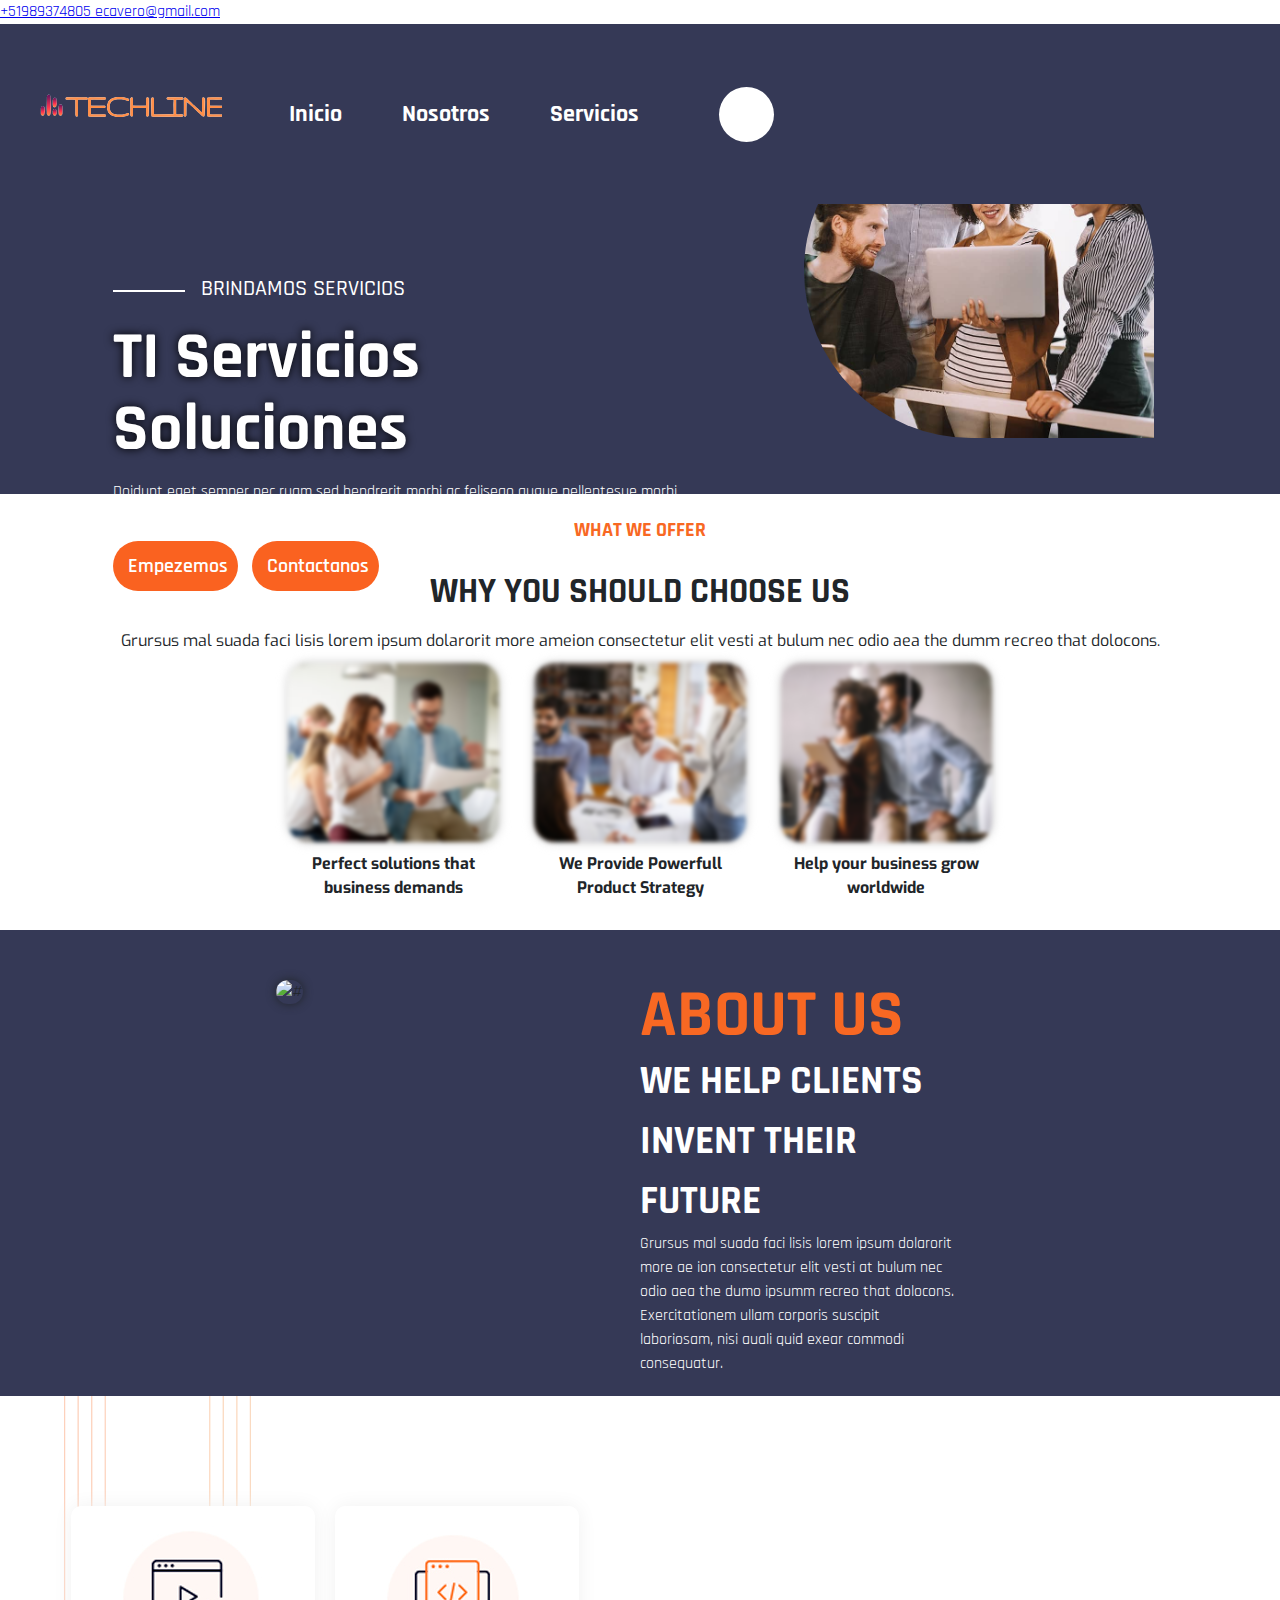
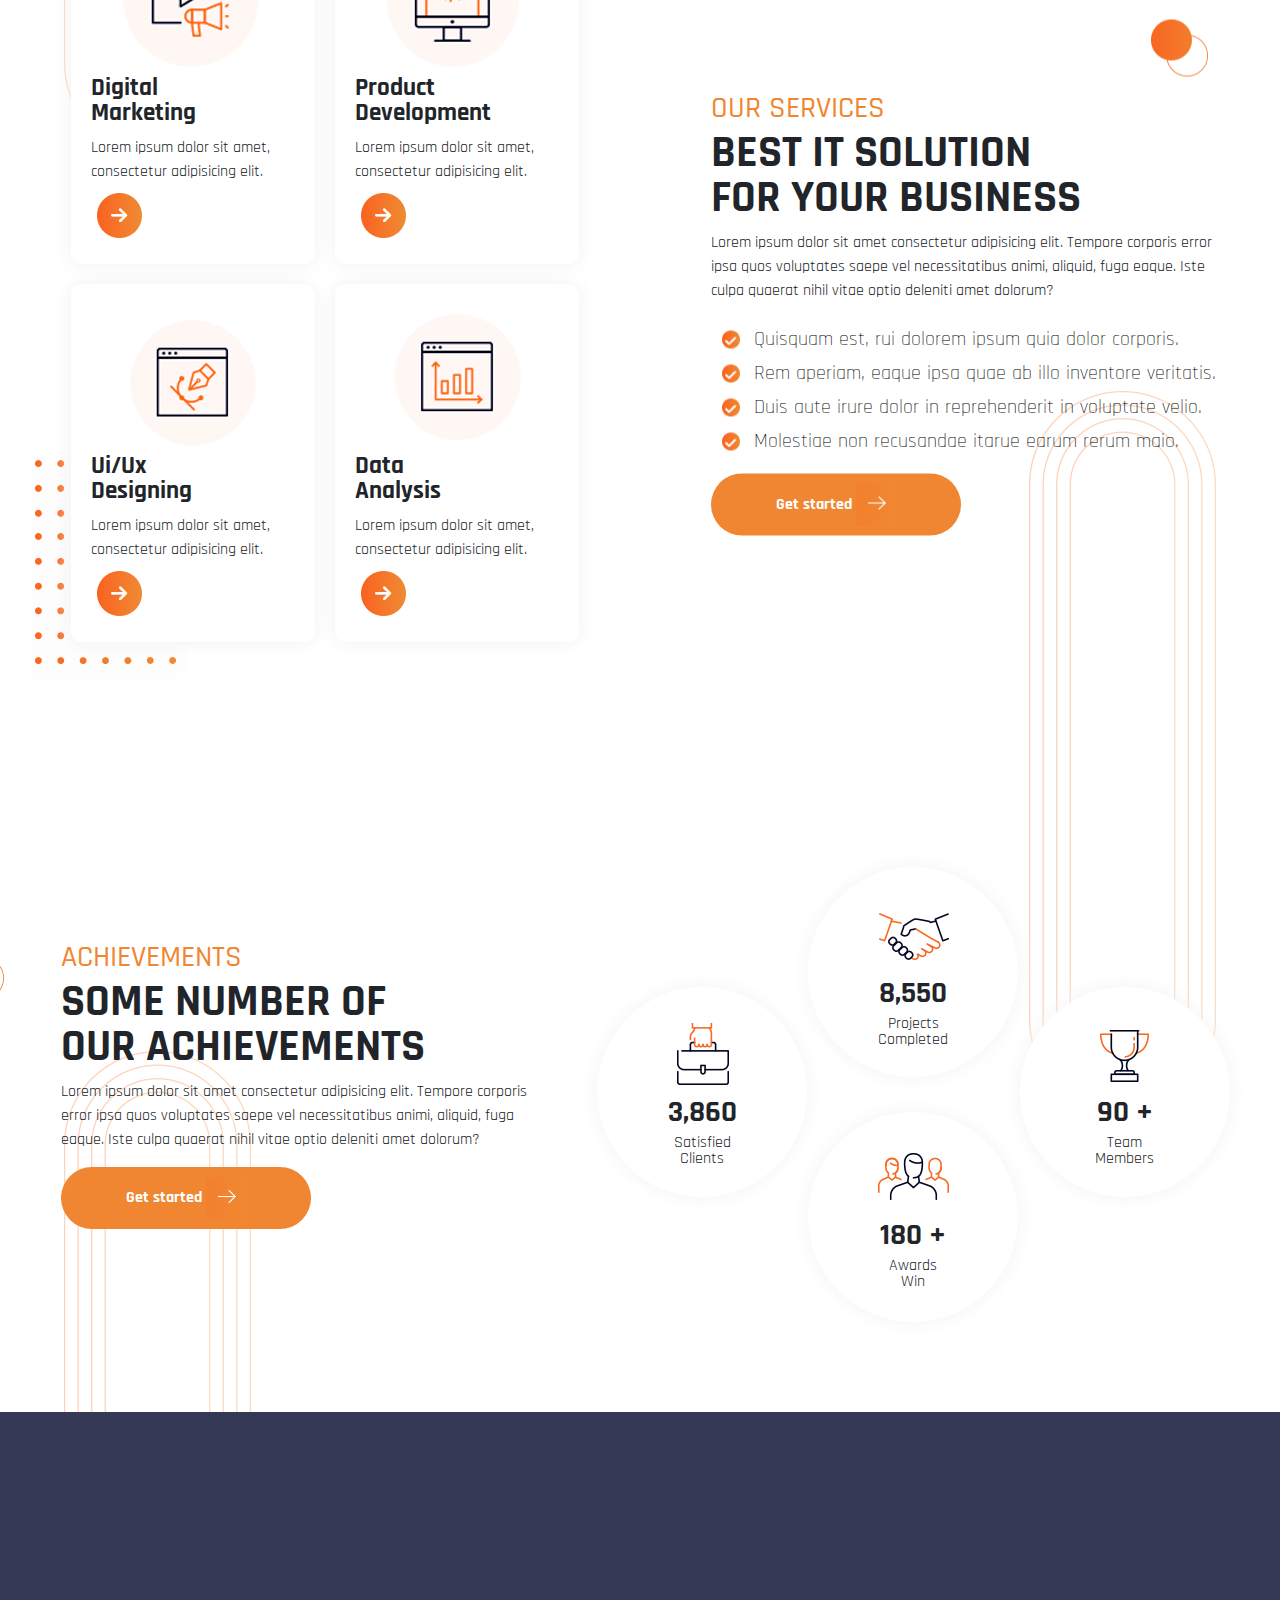
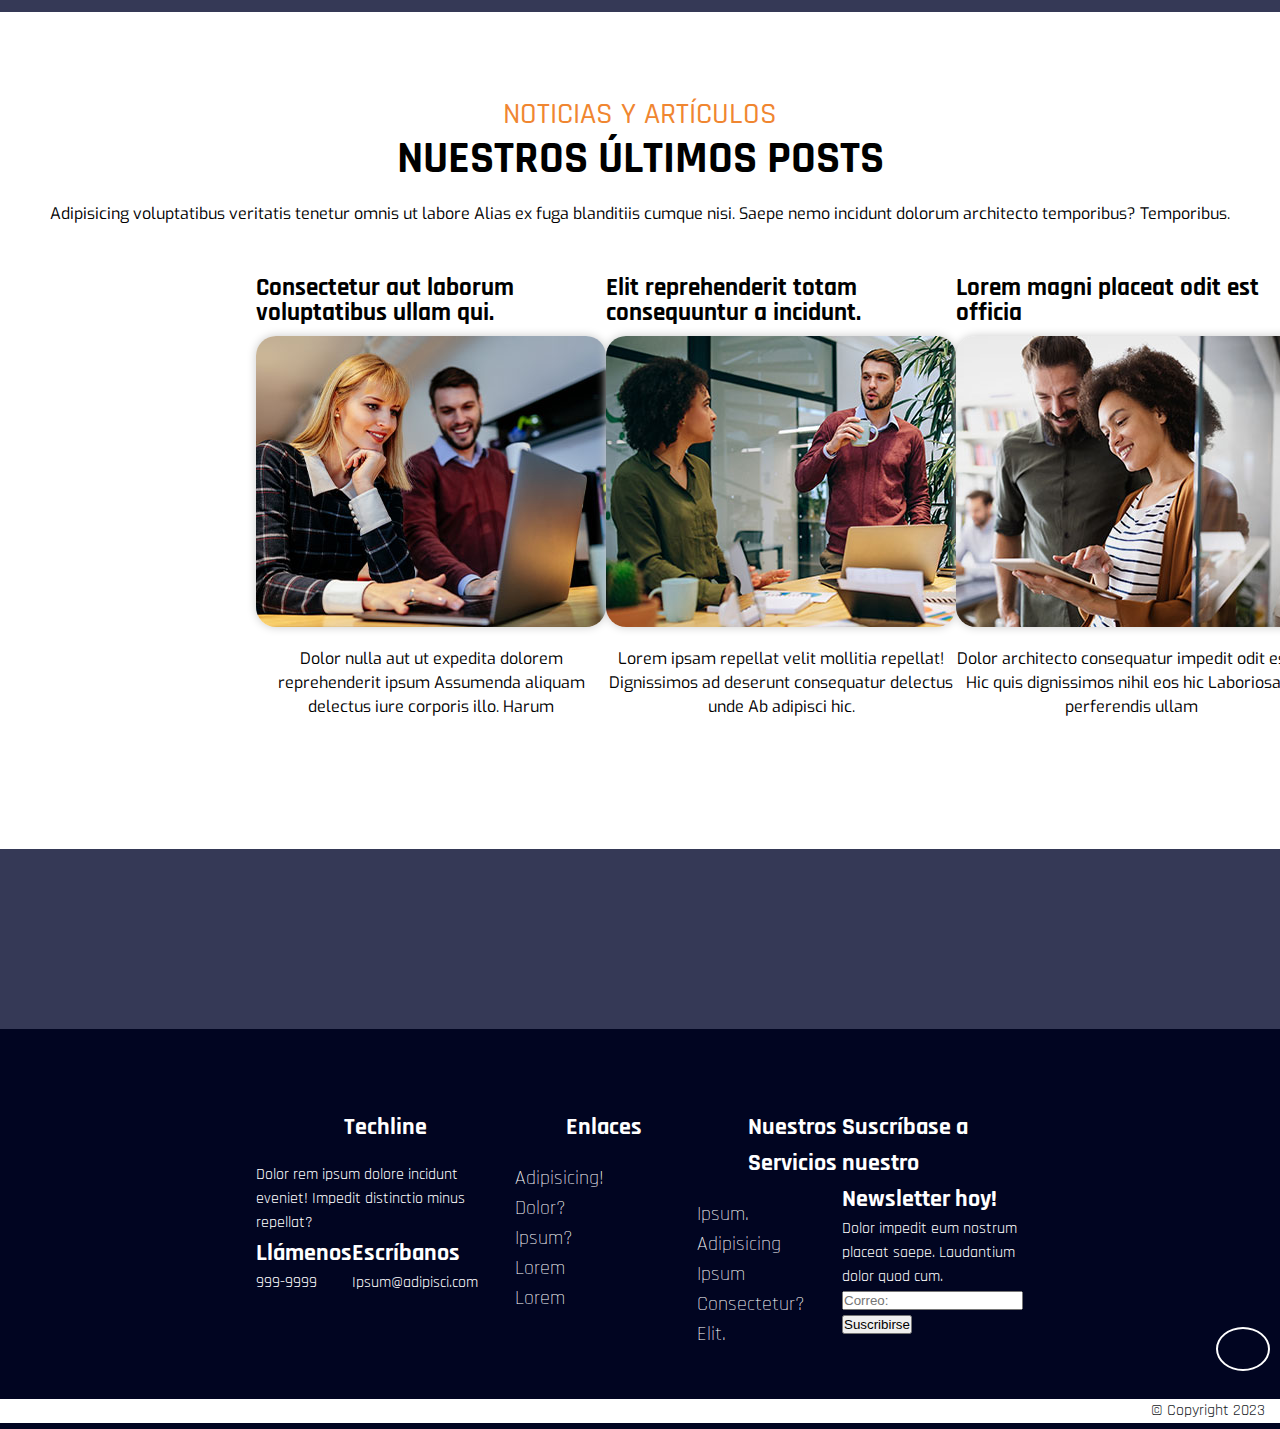
==== commit d9aeb069: "Cambios Omar" ====
--- a/index.html
+++ b/index.html
@@ -12,7 +12,7 @@
             crossorigin="anonymous" referrerpolicy="no-referrer" />
     </head>
     <body>
-        <div>
+        <div id="contact-information">
                 <a href="tel:+51989374805">
                         <i class="fa-solid fa-phone"></i>
                         +51989374805
@@ -99,8 +99,7 @@
                         </div>
                         <div class="banner_derecha">
                             <div class="img_bannerderecha">
-                                <img src="imagenes/banner-image.jpg"
-                                    class="img_bannerderecha1">
+                                <img src="imagenes/banner-image.jpg" class="img_bannerderecha1">
                             </div>
                         </div>
                     </div>
@@ -146,10 +145,11 @@
             <!-- Aboutus -->
 
             <section class="aboutus">
-                <div class="aboutus">
-                    <img
-                        src="https://html.designingmedia.com/technofy/assets/images/about-image1.jpg"
-                        alt="#" />
+                <div class="container-img">
+                    <img src="https://html.designingmedia.com/technofy/assets/images/about-image1.jpg" alt="#" />
+                    <span>
+                        La excelencía es nuestra principal fortaleza, comprueba todo lo que podemor brindarte.
+                    </span>
                 </div>
                 <div class="text-container">
                     <div>
@@ -498,6 +498,11 @@
                         </div>
                     </div>
                 </div>
+                <div class="button-up">
+                    <a href="#contact-information">
+                        <i class="fas fa-arrow-up"></i>
+                    </a>
+                </div>
             </section>
 
             <footer id="pie">
--- a/estilos.css
+++ b/estilos.css
@@ -13,12 +13,16 @@
     --color-box-shadow:#cacaca;
     --color-box-shadow-right: #f3f3f3;
     --color-box-shadow-left: #f1f1f1;
+    --color-back-variant: #0000003f;
 }
 
 * {
     margin: 0;
     padding: 0;
     box-sizing: border-box;
+}
+html{
+    scroll-behavior: smooth;
 }
 
 body {
@@ -309,7 +313,7 @@
 }
 
 .cabecera2{
-    padding: 100px 95px 100px;
+    padding: 150px 95px 100px;
     position: relative;
     width: 100%;
     height: auto;
@@ -455,6 +459,13 @@
     margin-bottom: 0;
     margin: 0 0 1rem;
 }
+.img_bannerderecha img{
+    transition: transform 0.5s;
+}
+
+.img_bannerderecha img:hover{
+    transform: scale(1.15) rotate(360deg);
+}
 
 .img_bannerderecha1{
     width: 350px;
@@ -511,6 +522,24 @@
     flex-wrap: nowrap;
     justify-content: space-between;
     padding: 20px;
+}
+.aboutus .container-img{
+    position: relative;
+    text-align: center;
+}
+.aboutus .container-img span{
+    position: absolute;
+    top: 50%;
+    left: 50%;
+    transform: translate(-50%, -50%);
+    padding: 20px 10px;
+    color: transparent;
+    transition: background-color 0.5s, color 0.5s, boder 0.5s;
+}
+.aboutus .container-img span:hover{
+    color: var(--color-white);
+    border: 3px solid var(--color-white);
+    background-color: var(--color-back-variant);
 }
 .aboutus img{
     width: 80%;
@@ -801,3 +830,17 @@
     top: 50%;
     transform: translateY(-50%);
 }
+
+/* BUTTON UP */
+.button-up{
+    position: absolute;
+    bottom: 50px;
+    right: 10px;
+}
+.button-up a{
+    display: inline-block;
+    color: var(--color-white)!important;
+    padding: 20px 25px;
+    border-radius: 50%;
+    border: 2px solid var(--color-white);
+}
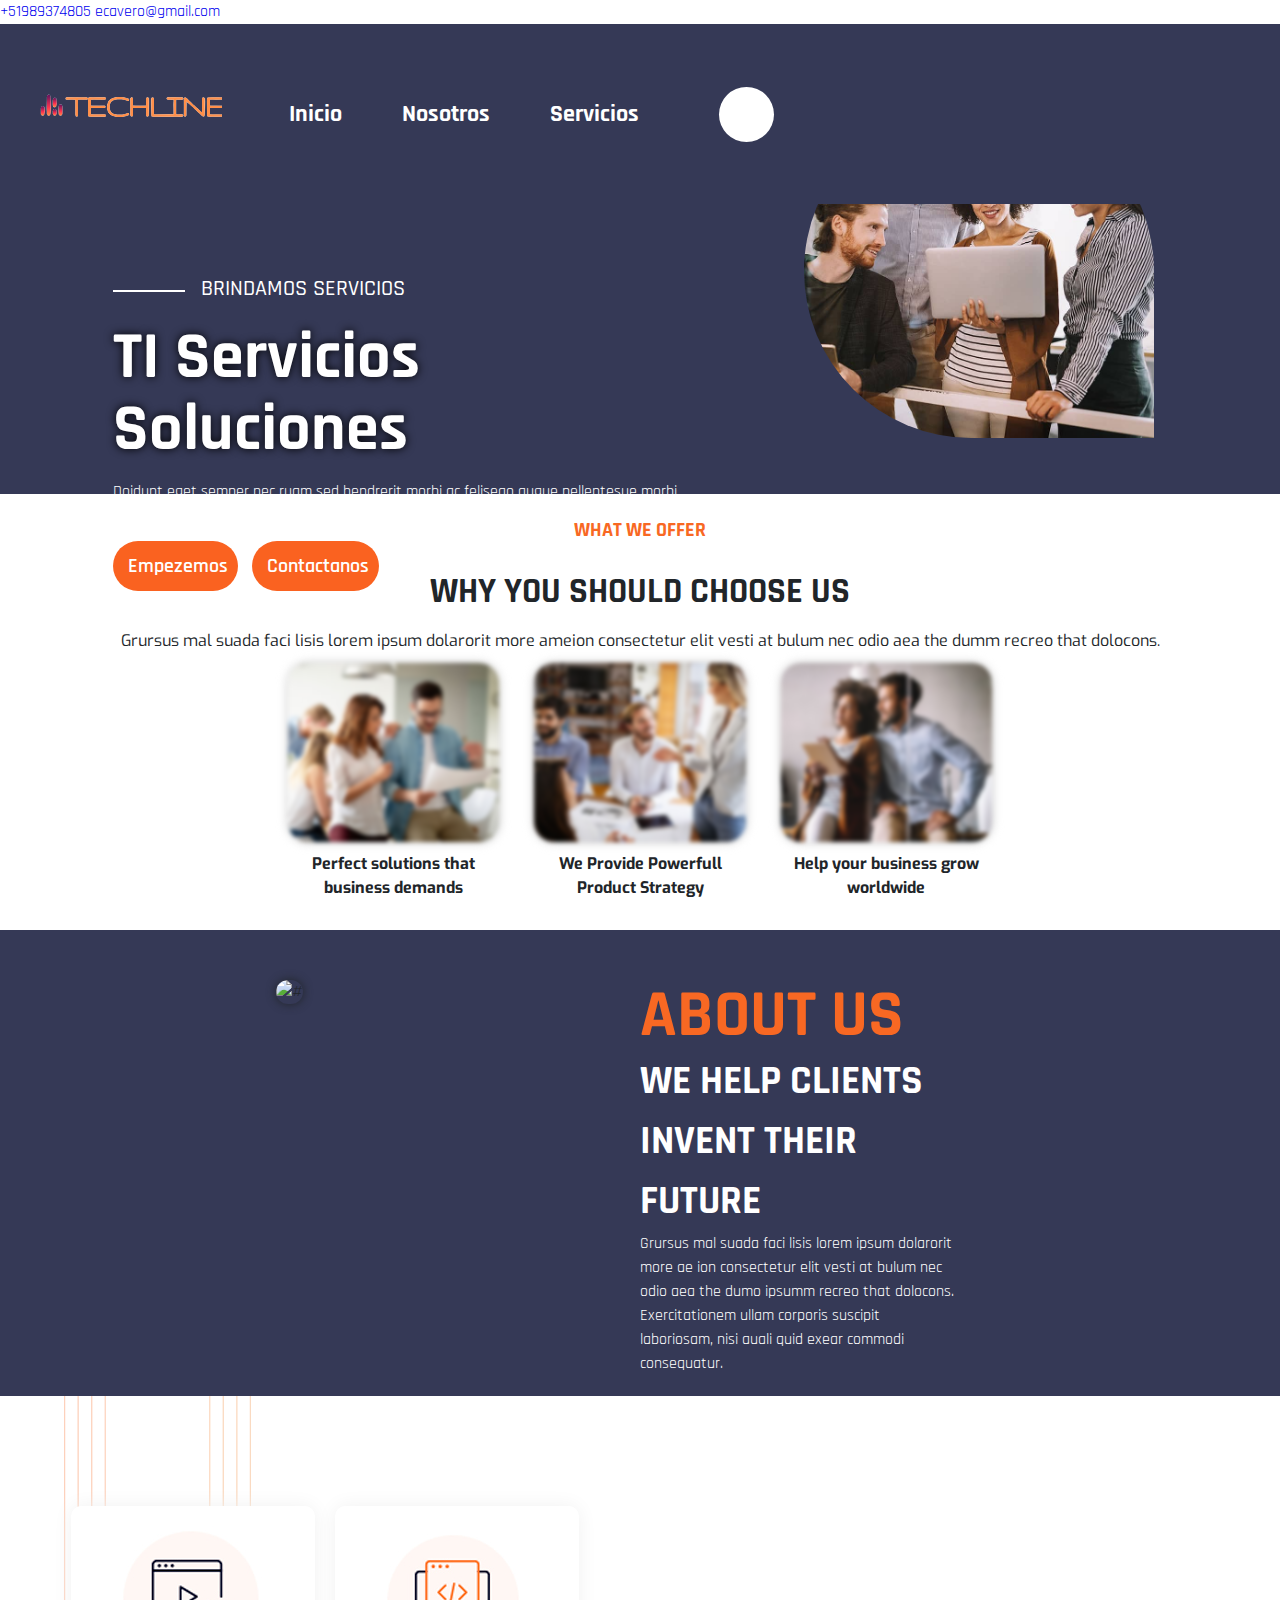
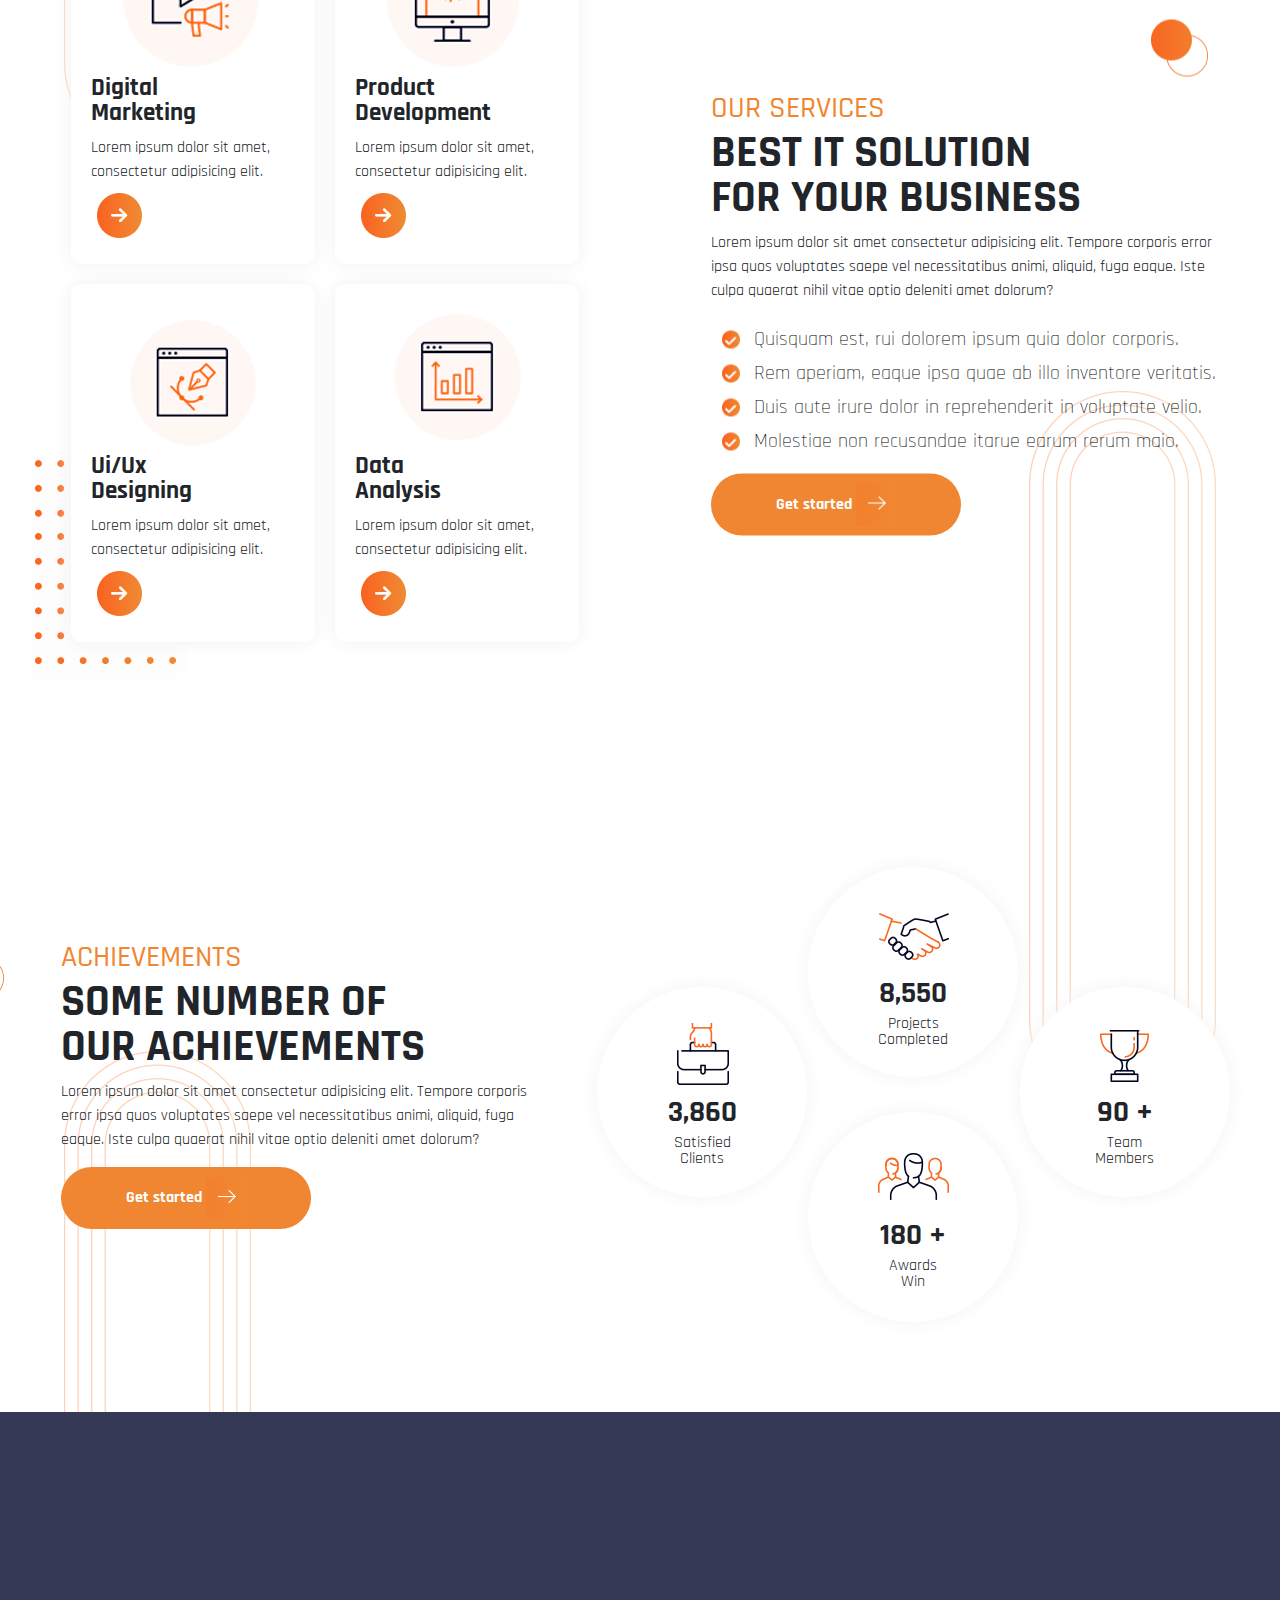
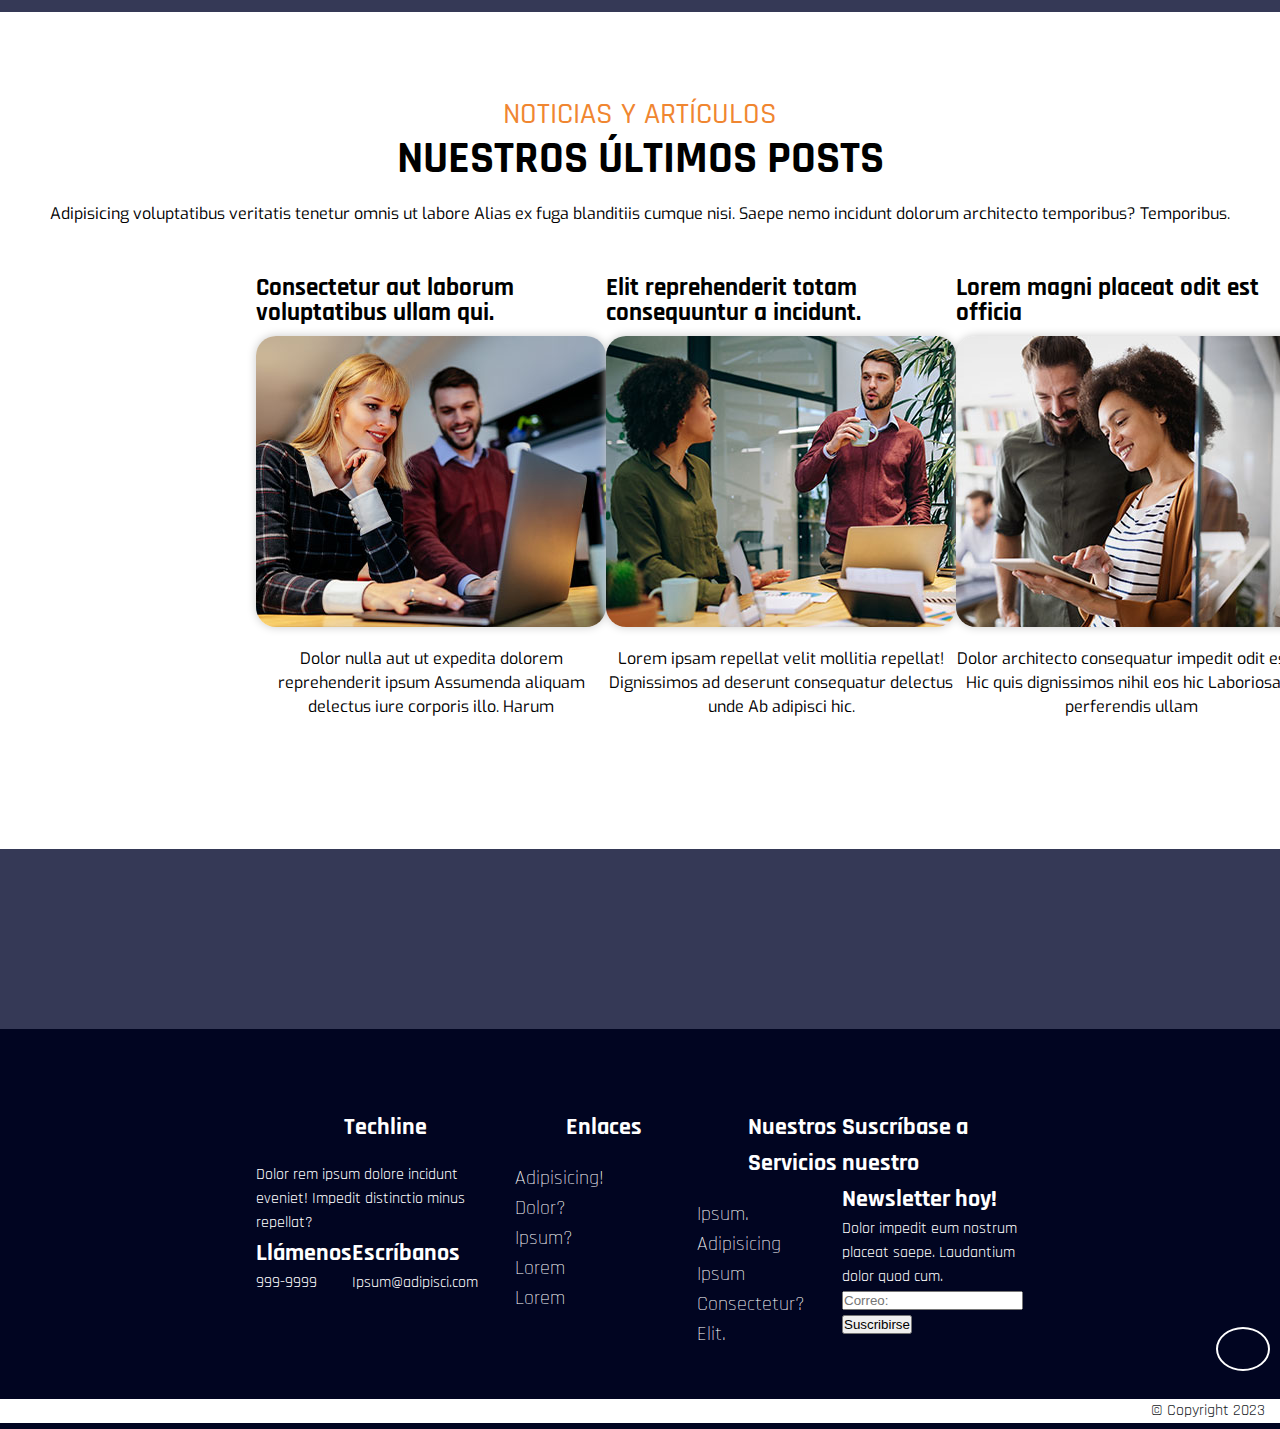
==== commit 707e5b0c: "Cambios Eduardo" ====
--- a/index.html
+++ b/index.html
@@ -38,23 +38,15 @@
                             </div>
                             <div class="contacto">
                                 <ul class="lista">
-                                    <li class="listainicio"><a href="#">Inicio</a></li>
-                                    <li class="listainicio"><a href="#">Nosotros</a></li>
-                                    <li class="listainicio"><a href="#">Servicios</a></li>
+                                    <li class="listainicio"><a href="index.html">Inicio</a></li>
+                                    <li class="listainicio"><a href="nosotros.html">Nosotros</a></li>
+                                    <li class="listainicio"><a href="servicios.html">Servicios</a></li>
                                 </ul>
 
                                 <div class="img_contacto">
                                     <div class="img_contacto1">
                                         <i class="fa-solid fa-phone-volume"></i>
                                     </div>
-<!--
-                                    <div class="texto_contacto">
-                                        <p class="texto_contacto1">Llamar al:</p>
-                                        <div class="texto_contacto2"> +51
-                                            987654321</div>
-
-                                    </div>
--->
                                 </div>
                             </div>
                         </div>
@@ -507,10 +499,18 @@
 
             <footer id="pie">
                 <div>
-                    <i class="fa-brands fa-square-facebook"></i>
-                    <i class="fa-brands fa-square-instagram"></i>
-                    <i class="fa-brands fa-square-twitter"></i>
-                    <i class="fa-brands fa-square-whatsapp"></i>
+                    <a href="https://www.facebook.com/profile.php?id=100079942833949&mibextid=ZbWKwL" target="_blank">
+                            <i class="fa-brands fa-square-facebook"></i>
+                    </a>
+                    <a href="https://www.instagram.com/techline.22/" target="_blank">
+                            <i class="fa-brands fa-square-instagram"></i>
+                    </a>
+                    <a href="https://twitter.com/TECHLINE324727" target="_blank">
+                            <i class="fa-brands fa-square-twitter"></i>
+                    </a>
+                    <a href="https://chat.whatsapp.com/FuUX9Rhu0lcASDgVehGgPI" target="_blank">
+                            <i class="fa-brands fa-square-whatsapp"></i>
+                    </a>
                 </div>
                 <div>&copy; Copyright 2023</div>
             </footer>
--- a/estilos.css
+++ b/estilos.css
@@ -91,6 +91,10 @@
     line-height: 72px;
 }
 
+a {
+        text-decoration: none
+}
+
 /* ID*/
 
 #contactos {
@@ -165,6 +169,17 @@
 }
 .noticias img:hover{
     filter: sepia(100%);
+}
+
+#ubicacion h4{
+        padding-left: 10px;
+        padding-top: 10px;
+        color: var(--color-white);        
+}
+
+#aqui {
+        background-color: var(--color-white);
+        text-align: center;
 }
 
 
